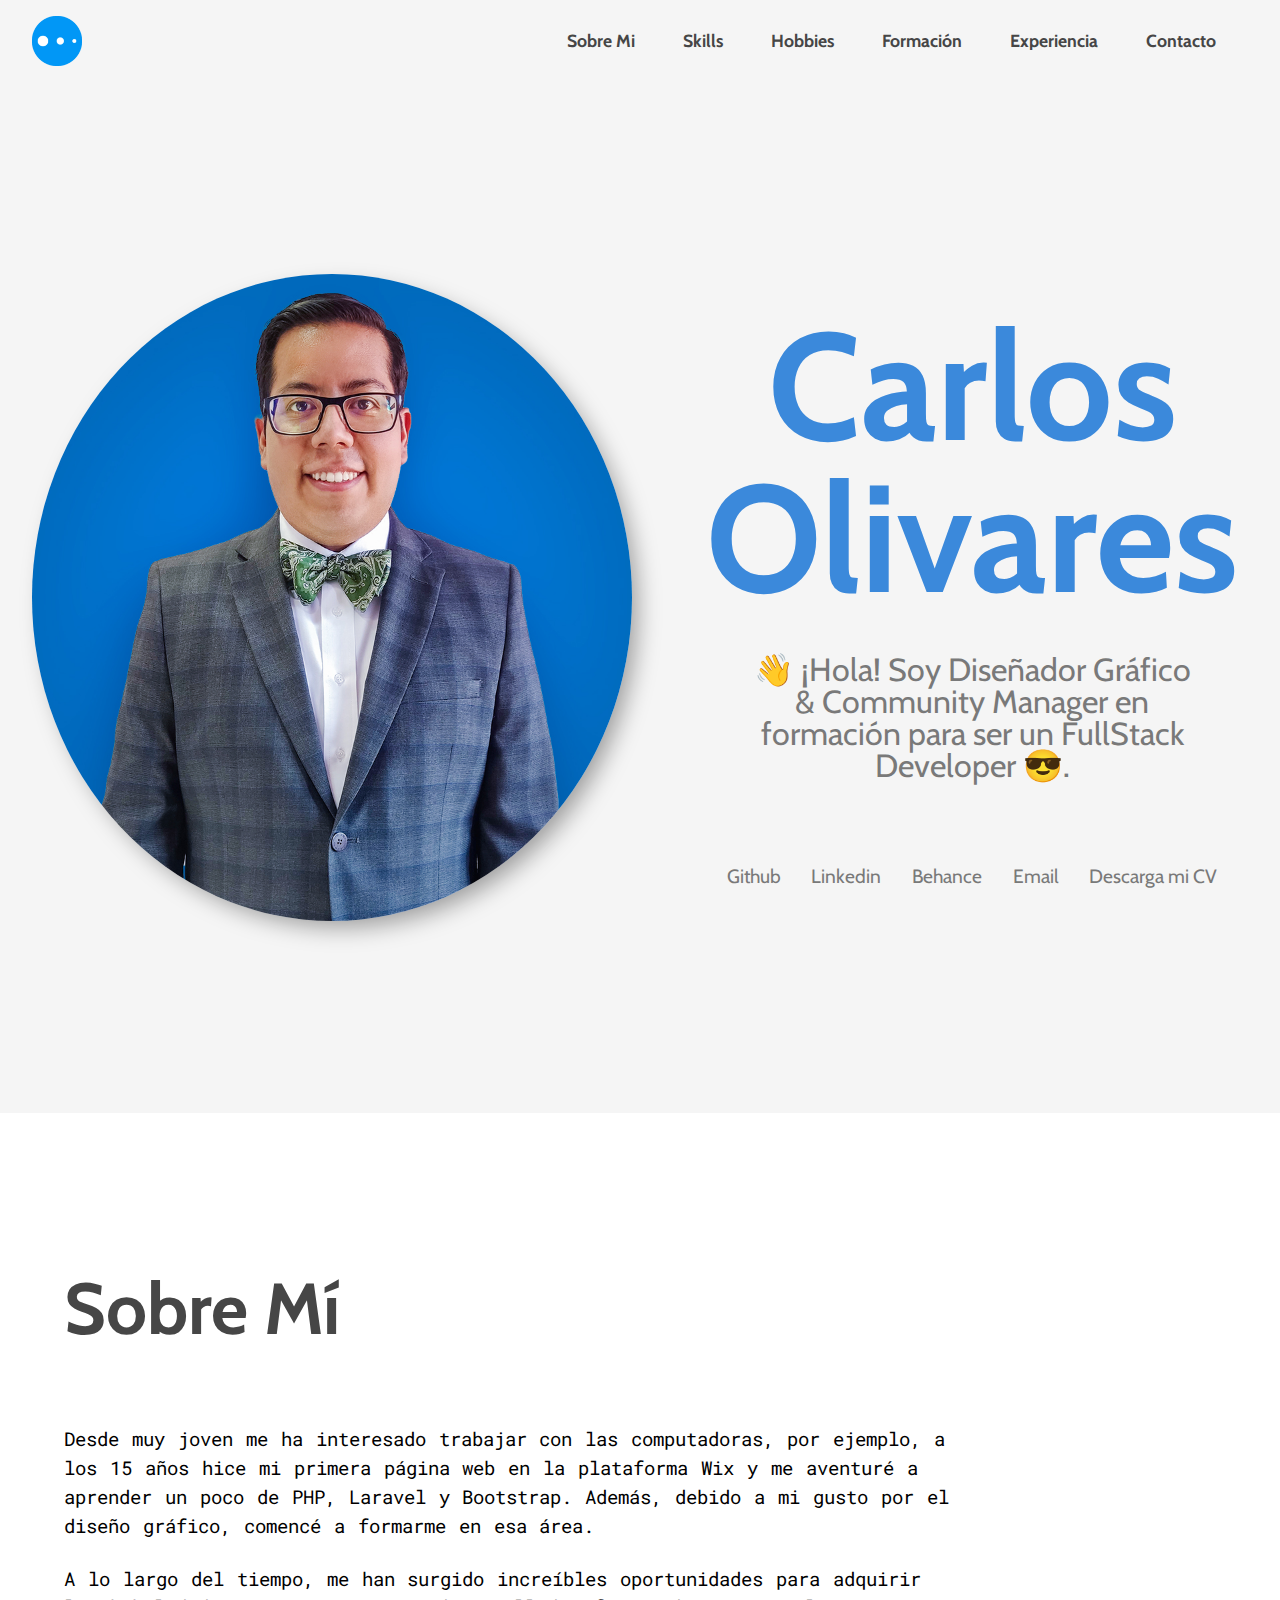
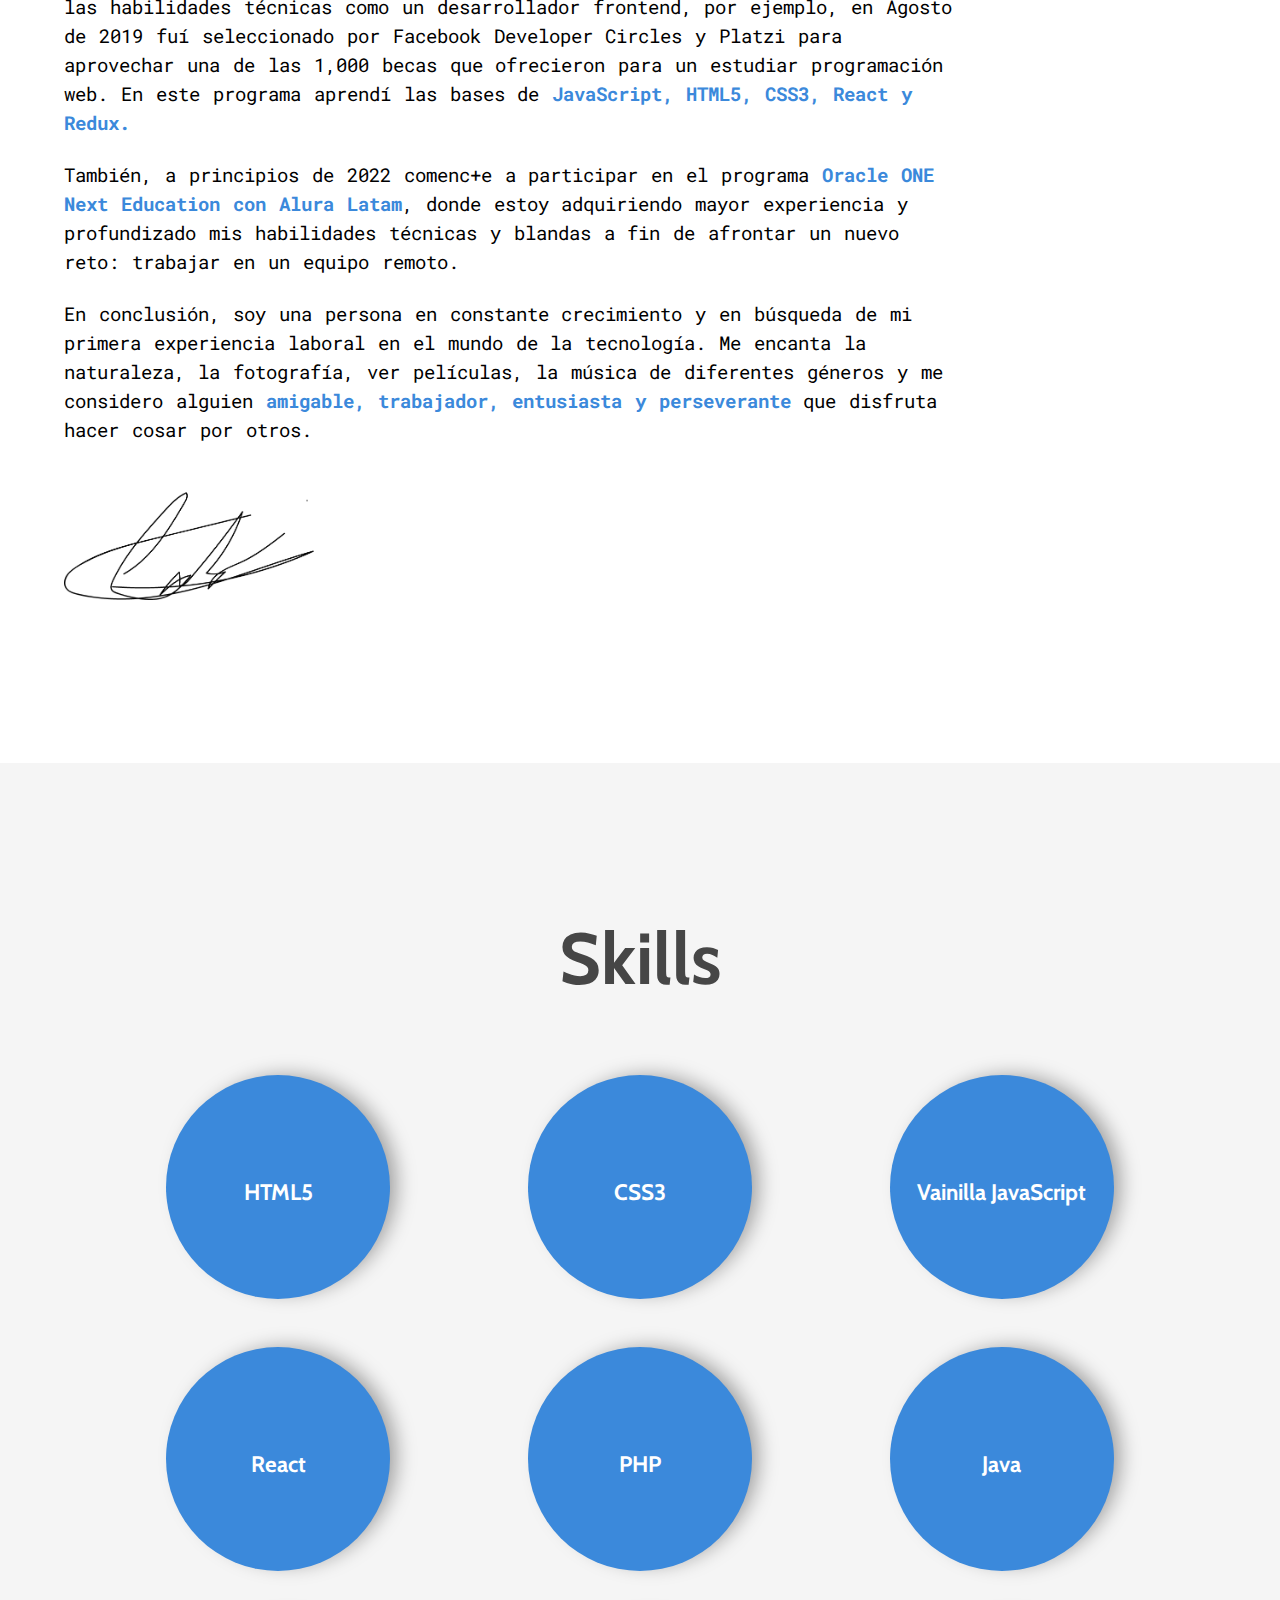
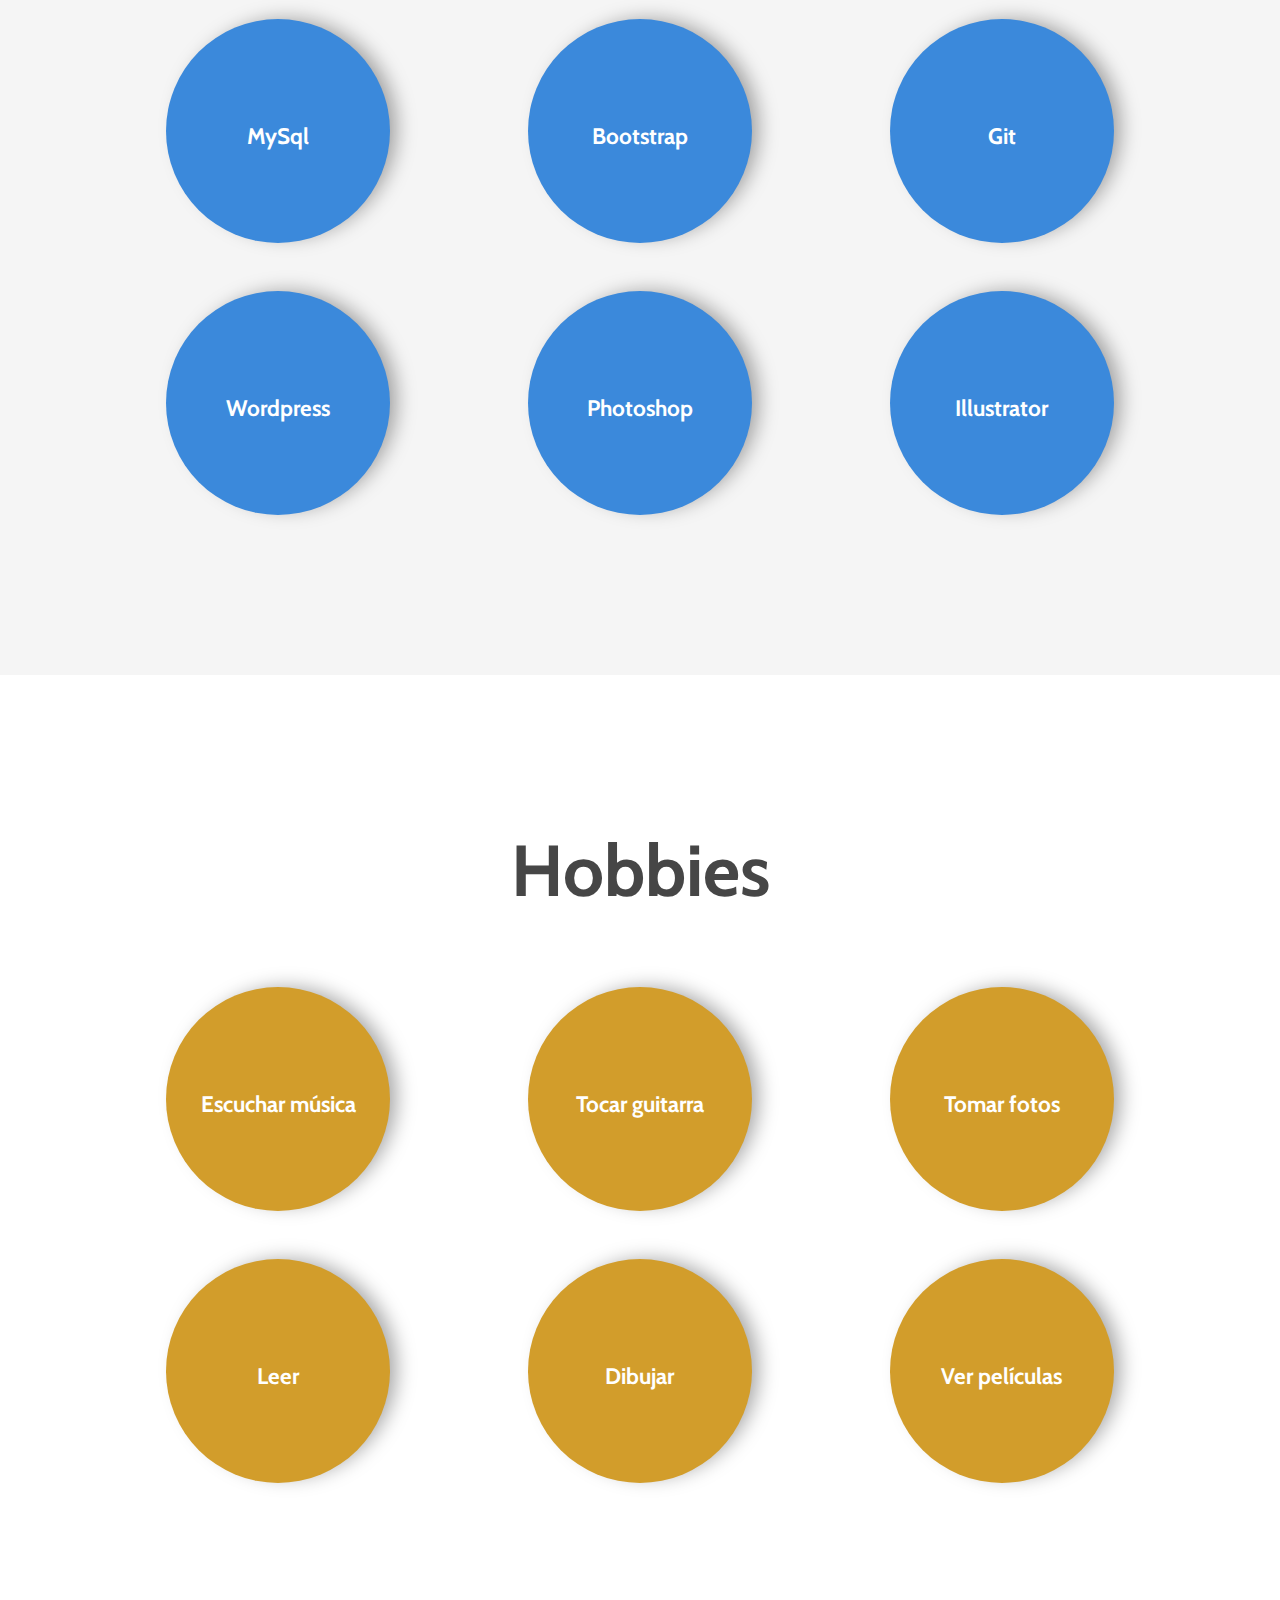
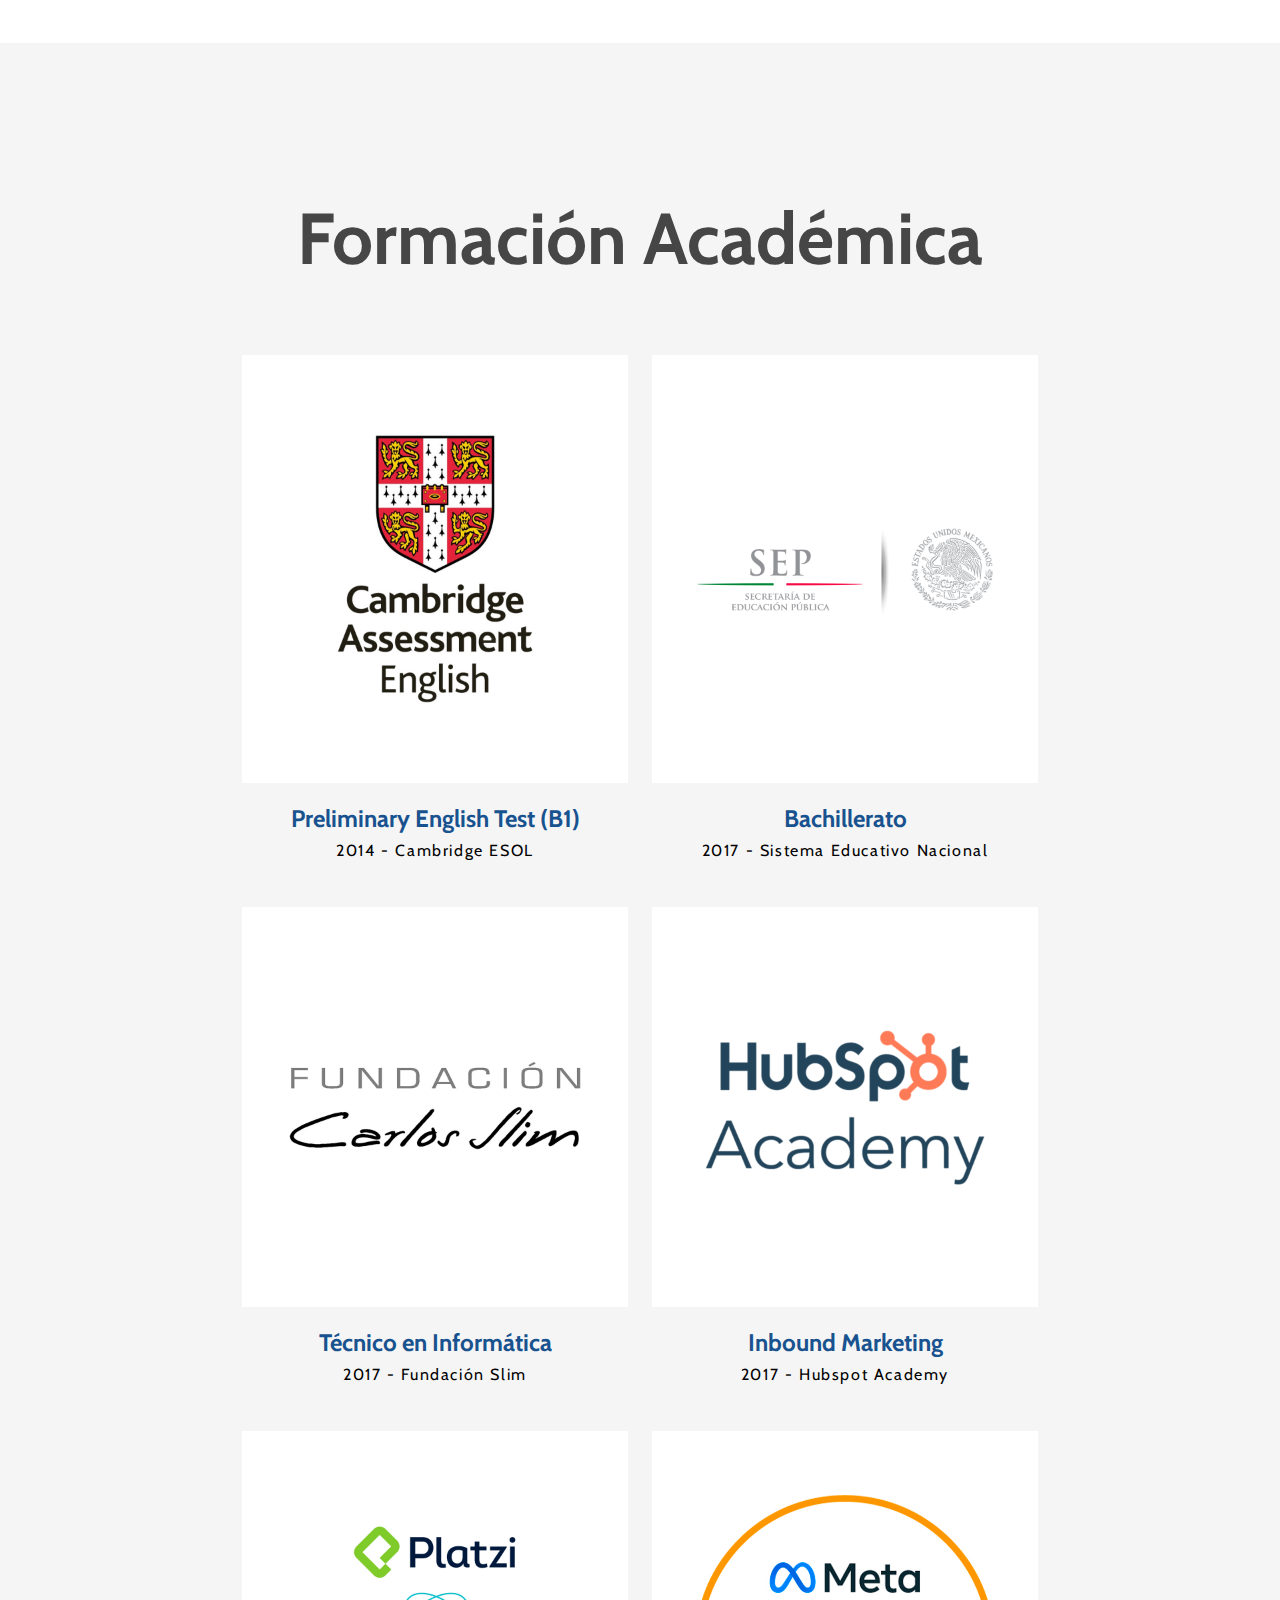
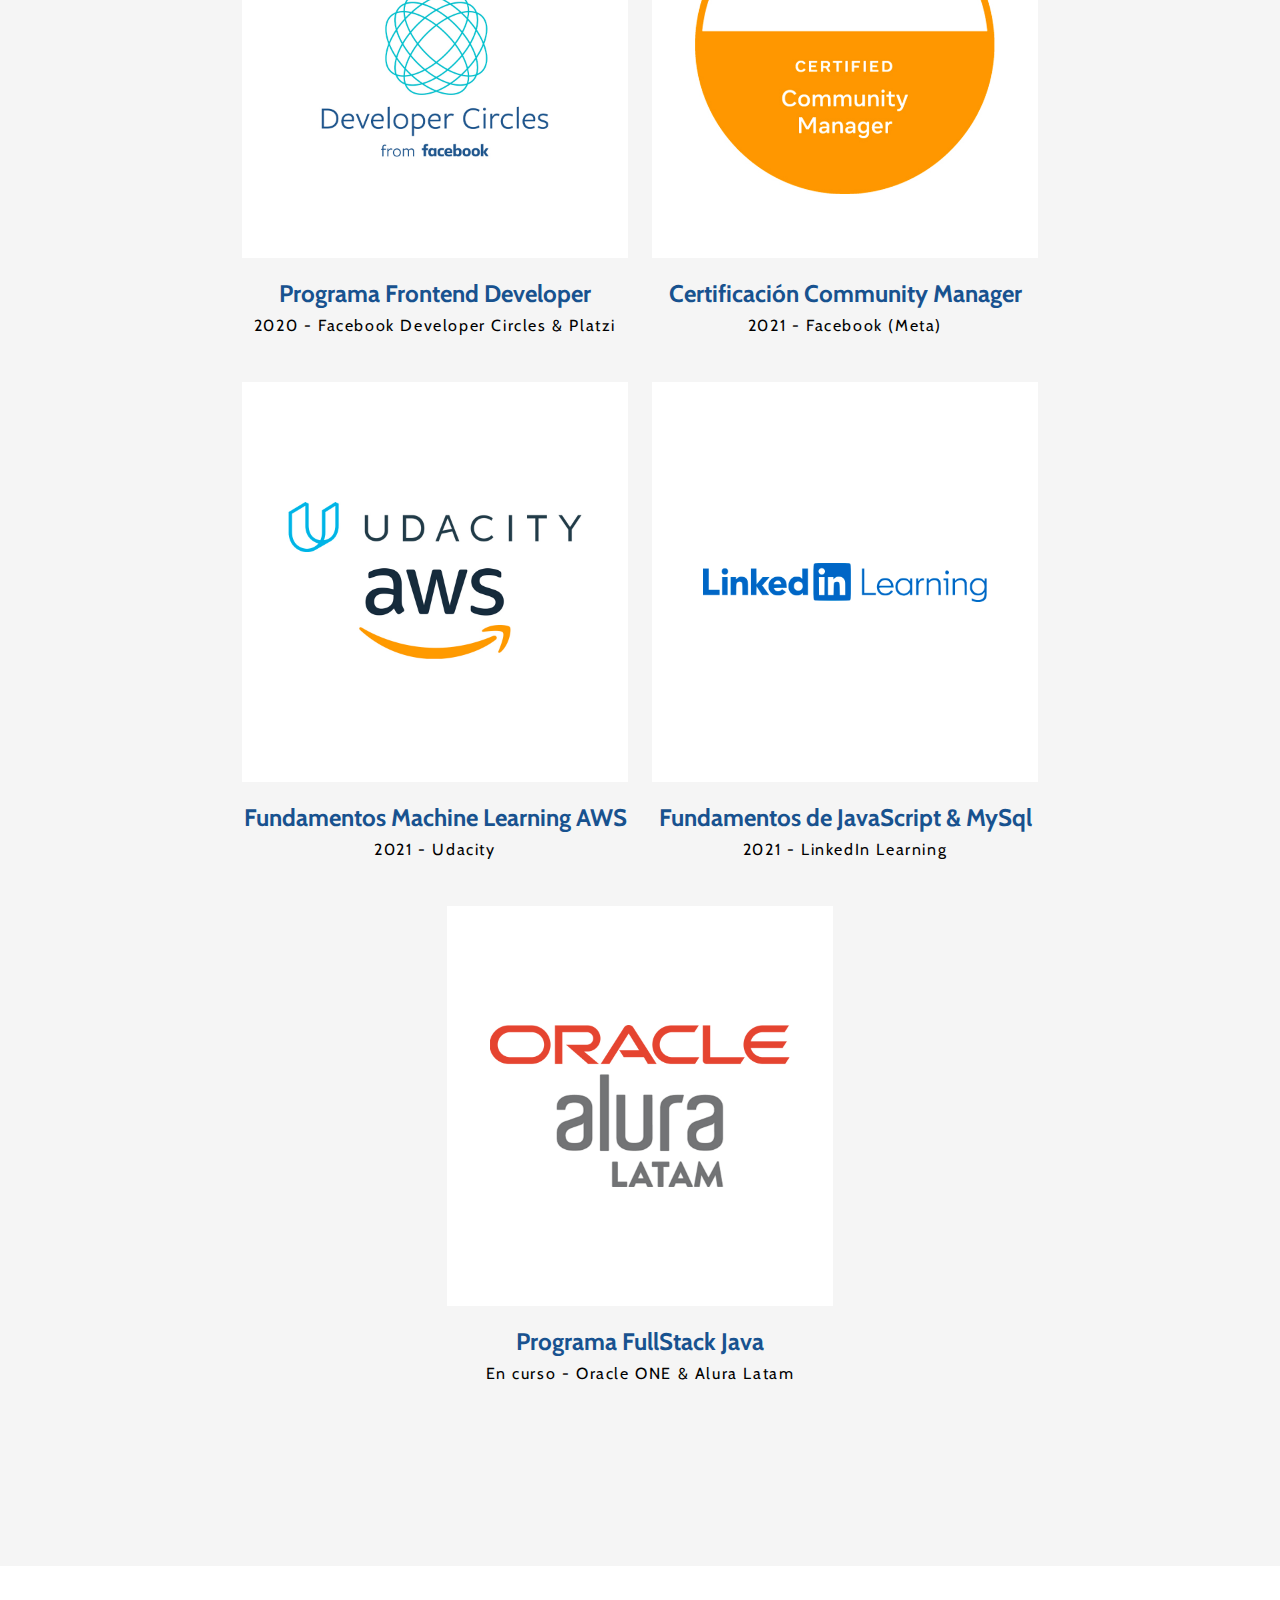
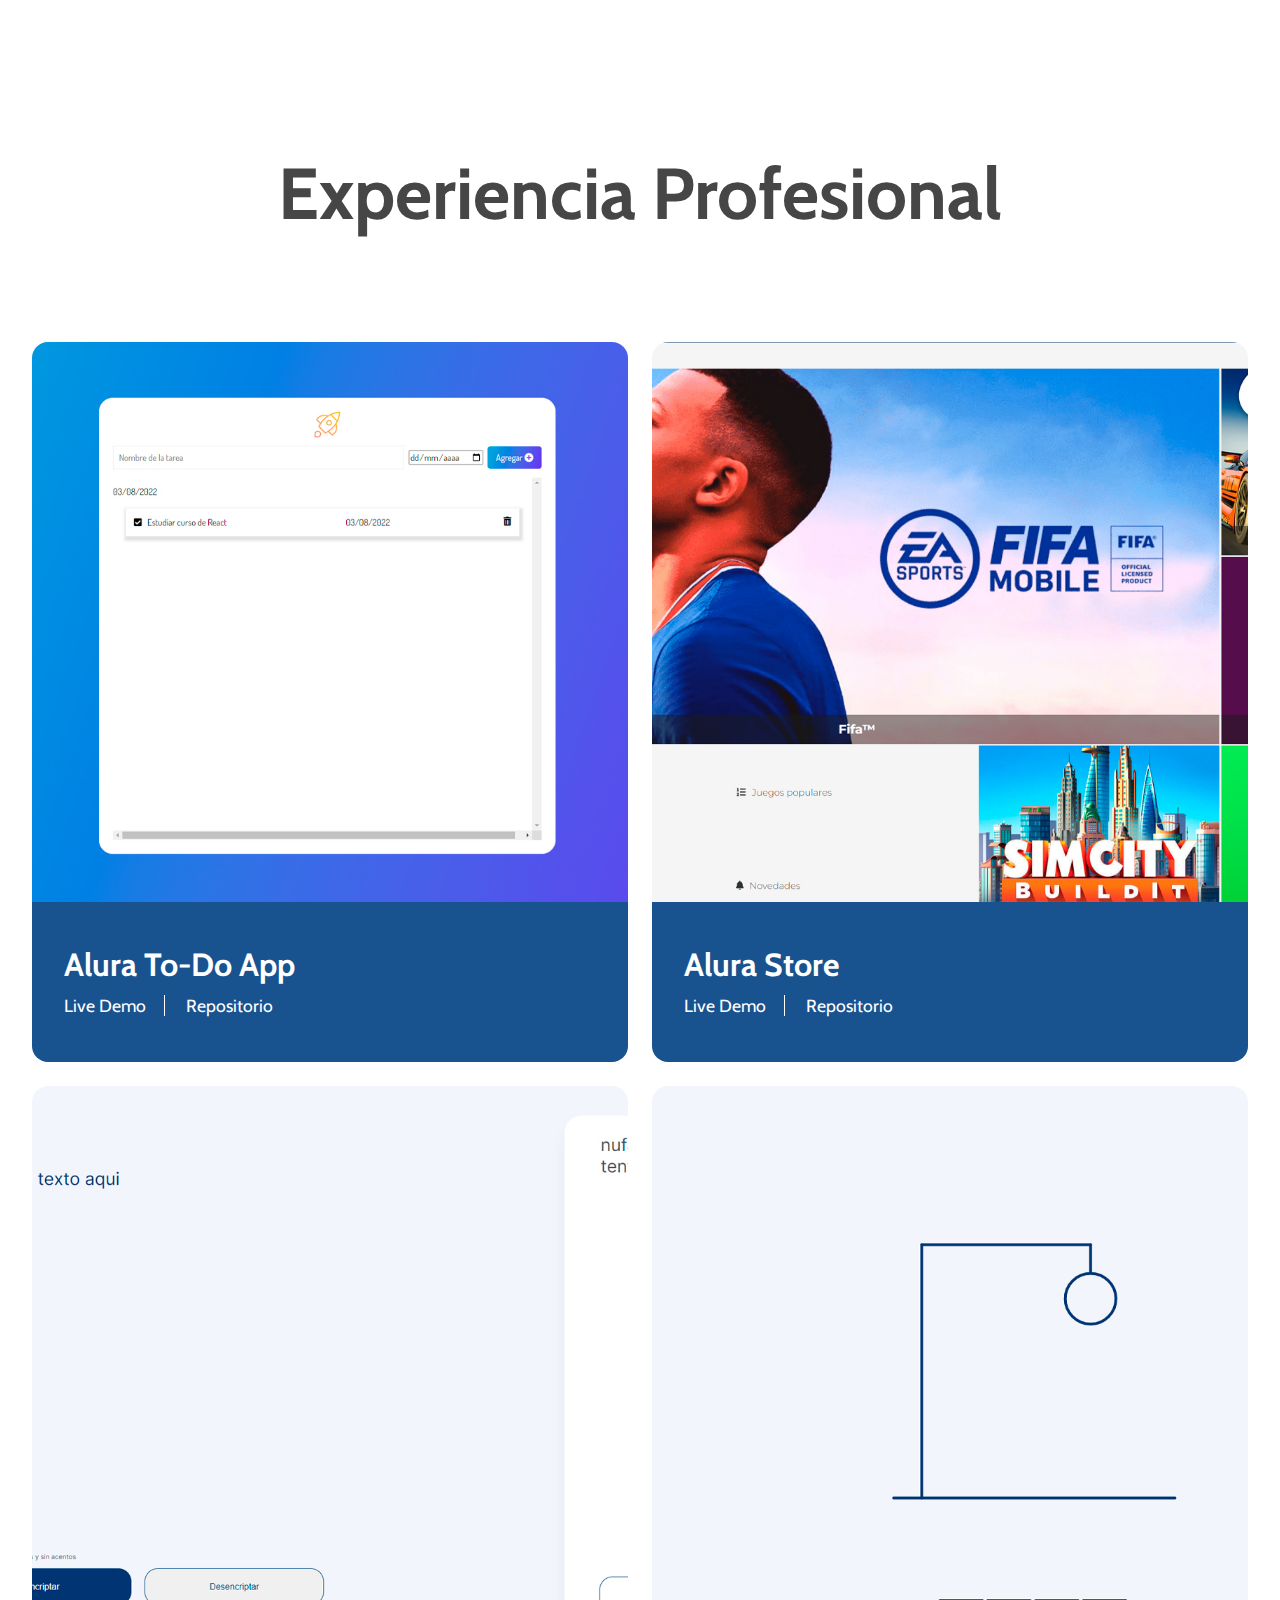
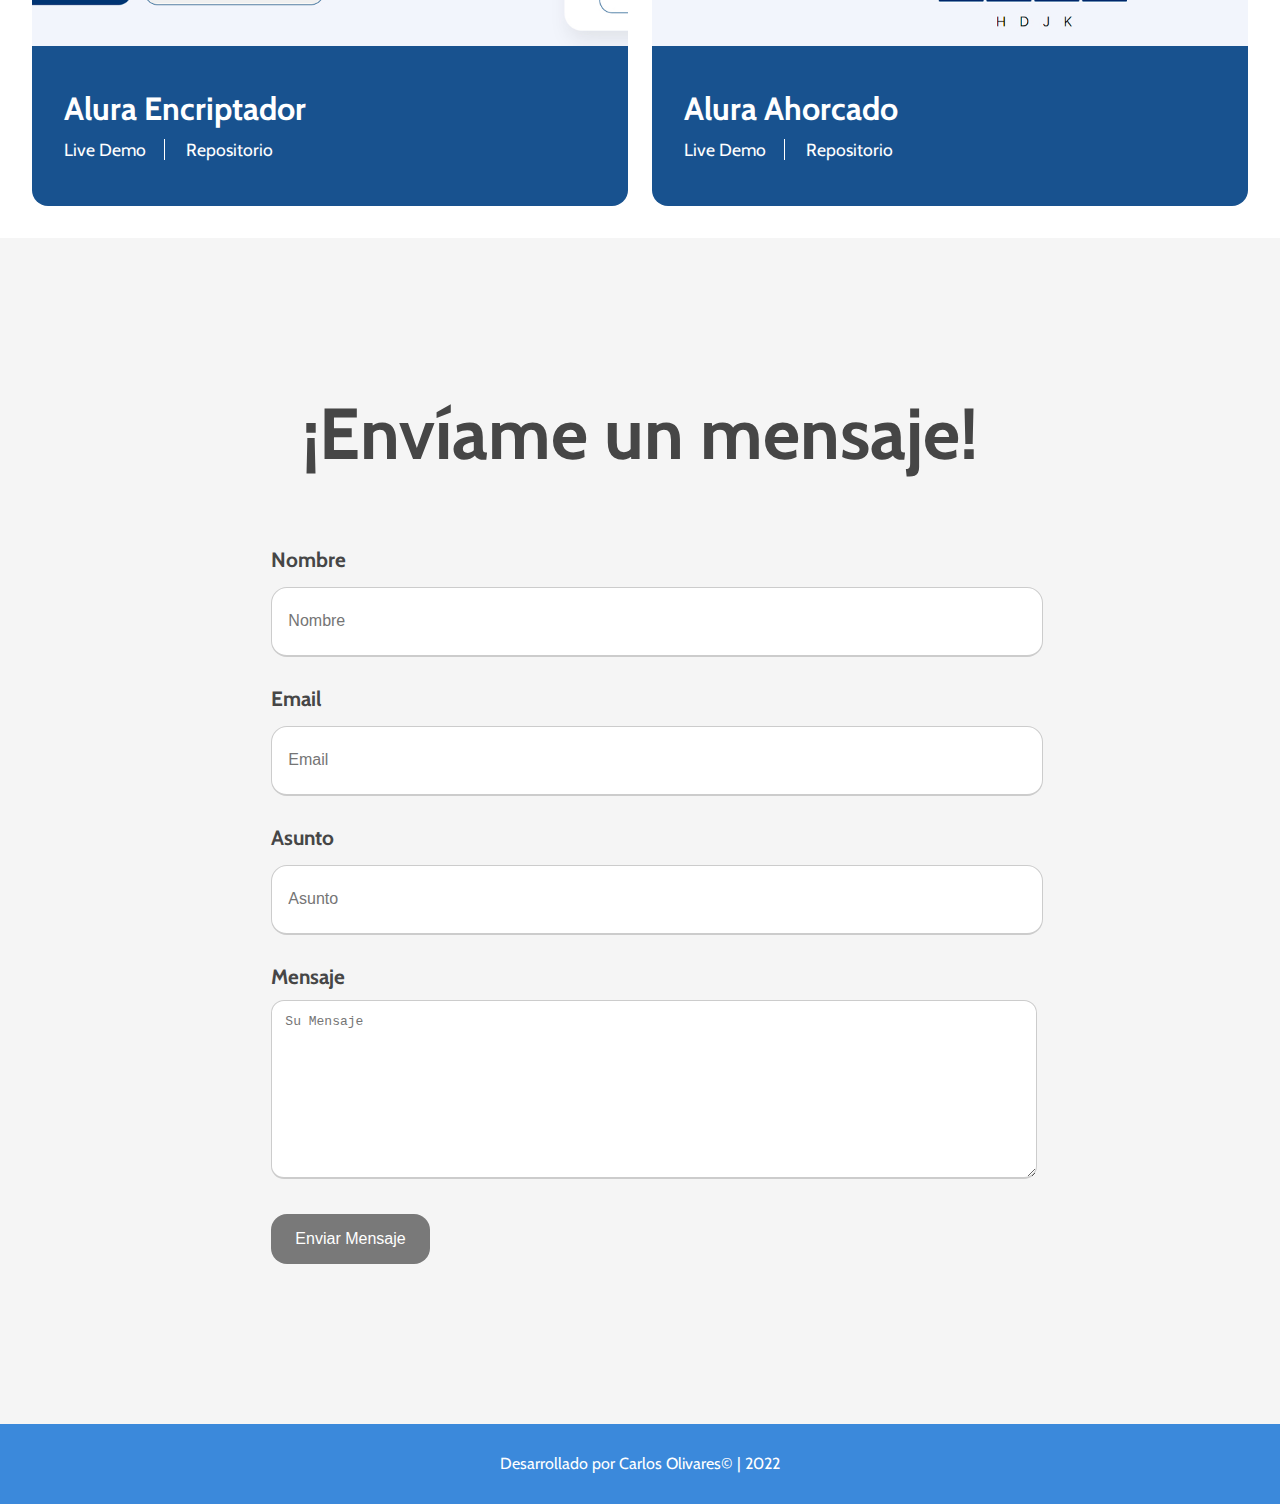
==== index.html @ 0589f3d8 "adding files to root folder" ====
<!DOCTYPE html>
<html lang="es">
  <head>
    <meta charset="UTF-8" />
    <meta http-equiv="X-UA-Compatible" content="IE=edge" />
    <meta name="viewport" content="width=device-width, initial-scale=1.0" />
    <title>Portafolio Web de Carlos Olivares</title>
    <link rel="preconnect" href="https://fonts.googleapis.com" />
    <link rel="preconnect" href="https://fonts.gstatic.com" crossorigin />
    <link
      href="https://fonts.googleapis.com/css2?family=Cabin:wght@400;500;700&display=swap"
      rel="stylesheet"
    />
    <link
      href="https://fonts.googleapis.com/css2?family=Roboto+Mono:wght@300;400;700&display=swap"
      rel="stylesheet"
    />
    <link
      rel="stylesheet"
      href="https://cdnjs.cloudflare.com/ajax/libs/font-awesome/6.1.2/css/all.min.css"
      integrity="sha512-1sCRPdkRXhBV2PBLUdRb4tMg1w2YPf37qatUFeS7zlBy7jJI8Lf4VHwWfZZfpXtYSLy85pkm9GaYVYMfw5BC1A=="
      crossorigin="anonymous"
      referrerpolicy="no-referrer"
    />
    <link
      rel="stylesheet"
      href="https://cdnjs.cloudflare.com/ajax/libs/animate.css/4.1.1/animate.min.css"
      integrity="sha512-c42qTSw/wPZ3/5LBzD+Bw5f7bSF2oxou6wEb+I/lqeaKV5FDIfMvvRp772y4jcJLKuGUOpbJMdg/BTl50fJYAw=="
      crossorigin="anonymous"
      referrerpolicy="no-referrer"
    />
    <link rel="stylesheet" href="./assets/css/reset.css" />
    <link rel="stylesheet" href="./assets/css/helpers.css" />
    <link rel="stylesheet" href="./assets/css/custom.css" />
    <link rel="stylesheet" href="./assets/css/header/site__header.css" />
    <link rel="stylesheet" href="./assets/css/main/site__main.css" />
    <link rel="stylesheet" href="./assets/css/main/hero/site__hero.css" />
    <link rel="stylesheet" href="./assets/css/main/about/site__about.css" />
    <link rel="stylesheet" href="./assets/css/main/skills/site__skills.css" />
    <link rel="stylesheet" href="./assets/css/main/hobbies/site__hobbies.css" />
    <link
      rel="stylesheet"
      href="./assets/css/main/education/site__education.css"
    />
    <link
      rel="stylesheet"
      href="./assets/css/main/portfolio/site__portfolio.css"
    />
    <link rel="stylesheet" href="./assets/css/main/contact/site__contact.css" />
    <link rel="stylesheet" href="./assets/css/footer/site__footer.css" />
  </head>
  <body>
    <div class="app">
      <header class="site__header">
        <div class="site__header_container">
          <div class="site__header_info">
            <a href="" class="logo__link">
              <img
                src="./assets/img/resbrand_logo.png"
                alt=""
                class="logo__img"
              />
            </a>
          </div>
          <nav class="site__nav">
            <input id="site__nav_toggle" type="checkbox" />
            <label class="site__nav_button-container" for="site__nav_toggle">
              <div class="site__nav_button"></div>
            </label>
            <ul class="nav__list">
              <li class="nav__list_item">
                <a href="#about" class="nav__list_link">Sobre Mi</a>
              </li>
              <li class="nav__list_item">
                <a href="#skills" class="nav__list_link">Skills</a>
              </li>
              <li class="nav__list_item">
                <a href="#hobbies" class="nav__list_link">Hobbies</a>
              </li>
              <li class="nav__list_item">
                <a href="#education" class="nav__list_link">Formación</a>
              </li>
              <li class="nav__list_item">
                <a href="#portfolio" class="nav__list_link">Experiencia</a>
              </li>
              <li class="nav__list_item">
                <a href="#contact" class="nav__list_link">Contacto</a>
              </li>
            </ul>
          </nav>
        </div>
      </header>
      <main class="site__main">
        <section id="hero" class="site__hero">
          <div class="hero__profile">
            <img
              src="./assets/img/carlos_photo.jpg"
              alt=""
              class="hero__profile_img"
            />
          </div>
          <div class="hero__content">
            <h1 class="hero__title">Carlos Olivares</h1>
            <p class="hero__description">
              &#128075; ¡Hola! Soy Diseñador Gráfico & Community Manager en
              formación para ser un FullStack Developer &#128526;.
            </p>
            <ul class="hero__social">
              <li class="hero__social_item">
                <a
                  href="https://github.com/caryan57/"
                  target="_blank"
                  class="hero__social_link"
                >
                  <i class="fa-brands fa-github hero__social_icon"></i>
                  Github
                </a>
              </li>
              <li class="hero__social_item">
                <a
                  href="https://www.linkedin.com/in/charlyolicor/"
                  class="hero__social_link"
                  target="_blank"
                >
                  <i class="fa-brands fa-linkedin hero__social_icon"></i>
                  Linkedin
                </a>
              </li>
              <li class="hero__social_item">
                <a
                  href="https://www.behance.net/charlyolicor"
                  class="hero__social_link"
                  target="_blank"
                >
                  <i class="fa-brands fa-behance hero__social_icon"></i>
                  Behance
                </a>
              </li>
              <li class="hero__social_item">
                <a href="#" class="hero__social_link" target="_blank">
                  <i class="fa-solid fa-inbox hero__social_icon"></i>
                  Email
                </a>
              </li>
              <li class="hero__social_item">
                <a href="" class="hero__social_link" target="_blank">
                  <i class="fa-solid fa-file-lines hero__social_icon"></i>
                  Descarga mi CV
                </a>
              </li>
            </ul>
          </div>
        </section>
        <section id="about" class="site__about">
          <div class="about__content">
            <h2 class="about__title section-title">Sobre Mí</h2>
            <div class="about__description">
              <p>
                Desde muy joven me ha interesado trabajar con las computadoras,
                por ejemplo, a los 15 años hice mi primera página web en la
                plataforma Wix y me aventuré a aprender un poco de PHP, Laravel
                y Bootstrap. Además, debido a mi gusto por el diseño gráfico,
                comencé a formarme en esa área.
              </p>
              <p>
                A lo largo del tiempo, me han surgido increíbles oportunidades
                para adquirir las habilidades técnicas como un desarrollador
                frontend, por ejemplo, en Agosto de 2019 fuí seleccionado por
                Facebook Developer Circles y Platzi para aprovechar una de las
                1,000 becas que ofrecieron para un estudiar programación web. En
                este programa aprendí las bases de
                <span class="featured"
                  >JavaScript, HTML5, CSS3, React y Redux.</span
                >
              </p>
              <p>
                También, a principios de 2022 comenc+e a participar en el
                programa
                <span class="featured"
                  >Oracle ONE Next Education con Alura Latam</span
                >, donde estoy adquiriendo mayor experiencia y profundizado mis
                habilidades técnicas y blandas a fin de afrontar un nuevo reto:
                trabajar en un equipo remoto.
              </p>
              <p>
                En conclusión, soy una persona en constante crecimiento y en
                búsqueda de mi primera experiencia laboral en el mundo de la
                tecnología. Me encanta la naturaleza, la fotografía, ver
                películas, la música de diferentes géneros y me considero
                alguien
                <span class="featured"
                  >amigable, trabajador, entusiasta y perseverante</span
                >
                que disfruta hacer cosar por otros.
              </p>
            </div>
            <div class="about__sign">
              <img src="./assets/img/firma.png" alt="" />
            </div>
          </div>
        </section>
        <section id="skills" class="site__skills">
          <div class="skills__content">
            <h3 class="skills__title section-title">Skills</h3>
            <div class="icons__container">
              <ul class="icons__list">
                <li class="icons__box">
                  <span class="icon__tag">HTML5</span>
                  <i class="icon"><i class="fa-brands fa-html5"></i></i>
                </li>
                <li class="icons__box">
                  <span class="icon__tag">CSS3</span>
                  <i class="icon"><i class="fa-brands fa-css3"></i></i>
                </li>
                <li class="icons__box">
                  <span class="icon__tag">Vainilla JavaScript</span>
                  <i class="icon"><i class="fa-brands fa-js"></i></i>
                </li>
                <li class="icons__box">
                  <span class="icon__tag">React</span>
                  <i class="icon"><i class="fa-brands fa-react"></i></i>
                </li>
                <li class="icons__box">
                  <span class="icon__tag">PHP</span>
                  <i class="icon"><i class="fa-brands fa-php"></i></i>
                </li>
                <li class="icons__box">
                  <span class="icon__tag">Java</span>
                  <i class="icon"><i class="fa-brands fa-java"></i></i>
                </li>
                <li class="icons__box">
                  <span class="icon__tag">MySql</span>
                  <i class="icon"><i class="fa-solid fa-database"></i></i>
                </li>
                <li class="icons__box">
                  <span class="icon__tag">Bootstrap</span>
                  <i class="icon"><i class="fa-brands fa-bootstrap"></i></i>
                </li>
                <li class="icons__box">
                  <span class="icon__tag">Git</span>
                  <i class="icon"><i class="fa-brands fa-git"></i></i>
                </li>
                <li class="icons__box">
                  <span class="icon__tag">Wordpress</span>
                  <i class="icon"><i class="fa-brands fa-wordpress"></i></i>
                </li>
                <li class="icons__box">
                  <span class="icon__tag">Photoshop</span>
                  <i class="icon"><i class="fa-solid fa-palette"></i></i>
                </li>
                <li class="icons__box">
                  <span class="icon__tag">Illustrator</span>
                  <i class="icon"><i class="fa-solid fa-bezier-curve"></i></i>
                </li>
              </ul>
            </div>
          </div>
        </section>
        <section id="hobbies" class="site__hobbies">
          <div class="hobbies__content">
            <h3 class="hobbies__title section-title">Hobbies</h3>
            <div class="icons__container">
              <ul class="icons__list">
                <li class="icons__box brown">
                  <span class="icon__tag">Escuchar música</span>
                  <i class="icon"><i class="fa-solid fa-music"></i></i>
                </li>
                <li class="icons__box brown">
                  <span class="icon__tag">Tocar guitarra</span>
                  <i class="icon"><i class="fa-solid fa-guitar"></i></i>
                </li>
                <li class="icons__box brown">
                  <span class="icon__tag">Tomar fotos</span>
                  <i class="icon"><i class="fa-solid fa-camera"></i></i>
                </li>
                <li class="icons__box brown">
                  <span class="icon__tag">Leer</span>
                  <i class="icon"><i class="fa-solid fa-book"></i></i>
                </li>
                <li class="icons__box brown">
                  <span class="icon__tag">Dibujar</span>
                  <i class="icon"><i class="fa-solid fa-pencil"></i></i>
                </li>
                <li class="icons__box brown">
                  <span class="icon__tag">Ver películas</span>
                  <i class="icon"><i class="fa-solid fa-film"></i></i>
                </li>
              </ul>
            </div>
          </div>
        </section>
        <section id="education" class="site__education">
          <div class="education__content">
            <h3 class="education__title section-title">Formación Académica</h3>
            <div class="education__details">
              <ul class="education__list">
                <li class="education__list_item">
                  <div class="education__list_info">
                    <h4 class="school__course">
                      Preliminary English Test (B1)
                    </h4>
                    <span class="school__course_time"
                      >2014 - Cambridge ESOL</span
                    >
                  </div>
                  <div class="education__list_school">
                    <img
                      src="./assets/img/cambridge.png"
                      alt=""
                      class="school__logo"
                    />
                  </div>
                </li>
                <li class="education__list_item">
                  <div class="education__list_info">
                    <h4 class="school__course">Bachillerato</h4>
                    <span class="school__course_time"
                      >2017 - Sistema Educativo Nacional</span
                    >
                  </div>
                  <div class="education__list_school">
                    <img
                      src="./assets/img/sep.png"
                      alt=""
                      class="school__logo"
                    />
                  </div>
                </li>
                <li class="education__list_item">
                  <div class="education__list_info">
                    <h4 class="school__course">Técnico en Informática</h4>
                    <span class="school__course_time"
                      >2017 - Fundación Slim</span
                    >
                  </div>
                  <div class="education__list_school">
                    <img
                      src="./assets/img/slim.png"
                      alt=""
                      class="school__logo"
                    />
                  </div>
                </li>
                <li class="education__list_item">
                  <div class="education__list_info">
                    <h4 class="school__course">Inbound Marketing</h4>
                    <span class="school__course_time"
                      >2017 - Hubspot Academy</span
                    >
                  </div>
                  <div class="education__list_school">
                    <img
                      src="./assets/img/hubspot_academy.png"
                      alt=""
                      class="school__logo"
                    />
                  </div>
                </li>
                <li class="education__list_item">
                  <div class="education__list_info">
                    <h4 class="school__course">Programa Frontend Developer</h4>
                    <span class="school__course_time"
                      >2020 - Facebook Developer Circles & Platzi</span
                    >
                  </div>
                  <div class="education__list_school">
                    <img
                      src="./assets/img/facebook_platzi.jpg"
                      alt=""
                      class="school__logo"
                    />
                  </div>
                </li>
                <li class="education__list_item">
                  <div class="education__list_info">
                    <h4 class="school__course">
                      Certificación Community Manager
                    </h4>
                    <span class="school__course_time"
                      >2021 - Facebook (Meta)</span
                    >
                  </div>
                  <div class="education__list_school">
                    <img
                      src="./assets/img/meta_cm.jpg"
                      alt=""
                      class="school__logo"
                    />
                  </div>
                </li>
                <li class="education__list_item">
                  <div class="education__list_info">
                    <h4 class="school__course">
                      Fundamentos Machine Learning AWS
                    </h4>
                    <span class="school__course_time">2021 - Udacity</span>
                  </div>
                  <div class="education__list_school">
                    <img
                      src="./assets/img/udacity_aws.jpg"
                      alt=""
                      class="school__logo"
                    />
                  </div>
                </li>
                <li class="education__list_item">
                  <div class="education__list_info">
                    <h4 class="school__course">
                      Fundamentos de JavaScript & MySql
                    </h4>
                    <span class="school__course_time"
                      >2021 - LinkedIn Learning</span
                    >
                  </div>
                  <div class="education__list_school">
                    <img
                      src="./assets/img/linkedin_learning.png"
                      alt=""
                      class="school__logo"
                    />
                  </div>
                </li>
                <li class="education__list_item">
                  <div class="education__list_info">
                    <h4 class="school__course">Programa FullStack Java</h4>
                    <span class="school__course_time"
                      >En curso - Oracle ONE & Alura Latam</span
                    >
                  </div>
                  <div class="education__list_school">
                    <img
                      src="./assets/img/alura_oracle.jpg"
                      alt=""
                      class="school__logo"
                    />
                  </div>
                </li>
              </ul>
            </div>
          </div>
        </section>
        <section id="portfolio" class="site__portfolio">
          <div class="portfolio__content">
            <h3 class="portfolio__title section-title">
              Experiencia Profesional
            </h3>
            <div class="portfolio__gallery">
              <div class="portfolio__box">
                <a
                  href="https://caryan57.github.io/todo-app/"
                  target="_blank"
                  class="portfolio__featured portfolio_1"
                ></a>
                <div class="portfolio__featured_content">
                  <div class="featured__title">
                    <h3>Alura To-Do App</h3>
                  </div>
                  <div class="featured__info">
                    <a
                      class="featured__link"
                      href="https://caryan57.github.io/todo-app/"
                      target="_blank"
                      ><i class="fa-solid fa-laptop"></i> Live Demo</a
                    >
                    <a
                      class="featured__link"
                      href="https://github.com/caryan57/todo-app"
                      target="_blank"
                      ><i class="fa-solid fa-code"></i> Repositorio</a
                    >
                  </div>
                </div>
              </div>
              <div class="portfolio__box">
                <a
                  href="https://caryan57.github.io/alura-store/"
                  target="_blank"
                  class="portfolio__featured portfolio_2"
                ></a>
                <div class="portfolio__featured_content">
                  <div class="featured__title">
                    <h3>Alura Store</h3>
                  </div>
                  <div class="featured__info">
                    <a
                      class="featured__link"
                      href="https://caryan57.github.io/alura-store/"
                      target="_blank"
                      ><i class="fa-solid fa-laptop"></i> Live Demo</a
                    >
                    <a
                      class="featured__link"
                      href="https://github.com/caryan57/alura-store"
                      target="_blank"
                      ><i class="fa-solid fa-code"></i> Repositorio</a
                    >
                  </div>
                </div>
              </div>
              <div class="portfolio__box">
                <a
                  href="https://caryan57.github.io/alura_encriptador/"
                  target="_blank"
                  class="portfolio__featured portfolio_3"
                ></a>
                <div class="portfolio__featured_content">
                  <div class="featured__title">
                    <h3>Alura Encriptador</h3>
                  </div>
                  <div class="featured__info">
                    <a
                      class="featured__link"
                      href="https://caryan57.github.io/alura_encriptador/"
                      target="_blank"
                      ><i class="fa-solid fa-laptop"></i> Live Demo</a
                    >
                    <a
                      class="featured__link"
                      href="https://github.com/caryan57/alura_encriptador"
                      target="_blank"
                      ><i class="fa-solid fa-code"></i> Repositorio</a
                    >
                  </div>
                </div>
              </div>
              <div class="portfolio__box">
                <a
                  href="https://caryan57.github.io/alura_ahorcado/"
                  target="_blank"
                  class="portfolio__featured portfolio_4"
                ></a>
                <div class="portfolio__featured_content">
                  <div class="featured__title">
                    <h3>Alura Ahorcado</h3>
                  </div>
                  <div class="featured__info">
                    <a
                      class="featured__link"
                      href="https://caryan57.github.io/alura_ahorcado/"
                      target="_blank"
                      ><i class="fa-solid fa-laptop"></i> Live Demo</a
                    >
                    <a
                      class="featured__link"
                      href="https://github.com/caryan57/alura_ahorcado"
                      target="_blank"
                      ><i class="fa-solid fa-code"></i> Repositorio</a
                    >
                  </div>
                </div>
              </div>
            </div>
          </div>
        </section>
        <section id="contact" class="site__contact">
          <div class="contact__content">
            <h3 class="contact__title section-title">¡Envíame un mensaje!</h3>
            <div class="contact__form_container">
              <form
                action="https://formspree.io/f/mpznzynz"
                method="post"
                class="contact__form"
              >
                <div class="contact__form_top">
                  <div class="form__input">
                    <label for="name" class="contact__label">Nombre</label>
                    <input
                      type="text"
                      class="contact__input"
                      name="name"
                      id="name"
                      data-type="name"
                      placeholder="Nombre"
                      required
                    />
                    <span class="contact__input_error"
                      >Este campo no es valido</span
                    >
                  </div>
                  <div class="form__input">
                    <label for="email" class="contact__label">Email</label>
                    <input
                      type="email"
                      class="contact__input"
                      name="email"
                      id="email"
                      data-type="email"
                      placeholder="Email"
                      required
                    />
                    <span class="contact__input_error"
                      >Este campo no es valido</span
                    >
                  </div>
                  <div class="form__input">
                    <label for="subject" class="contact__label">Asunto</label>
                    <input
                      type="text"
                      class="contact__input"
                      name="subject"
                      id="subject"
                      data-type="subject"
                      placeholder="Asunto"
                      required
                    />
                    <span class="contact__input_error"
                      >Este campo no es valido</span
                    >
                  </div>
                </div>
                <div class="form__input">
                  <label for="message" class="contact__label">Mensaje</label>
                  <textarea
                    name="message"
                    class="contact__input text-message"
                    id="message"
                    data-type="message"
                    rows="10"
                    cols="50"
                    placeholder="Su Mensaje"
                    required
                  ></textarea>
                  <span class="contact__input_error"
                    >Este campo no es valido</span
                  >
                </div>
                <div class="form__input">
                  <div id="recapID" class="g-recaptcha"></div>
                </div>
                <div class="contact__form_bottom">
                  <input
                    id="submit"
                    class="contact__submit"
                    type="submit"
                    value="Enviar Mensaje"
                    disabled
                  />
                </div>
                <span class="contact__status"></span>
              </form>
            </div>
          </div>
        </section>
      </main>
      <footer class="site__footer">
        <p class="footer__copy">Desarrollado por Carlos Olivares© | 2022</p>
      </footer>
    </div>
    <script type="module" src="./assets/js/app.js"></script>
    <script src="./assets/js/animations.js"></script>
    <script src="./assets/js/form/form.js"></script>
    <script
      src="https://www.google.com/recaptcha/api.js?onload=onloadCallback&render=explicit"
      async
      defer
    ></script>
    <script>
      window.onload = function () {
        var el = document.getElementById('recapID');
        if (el) {
          el.setAttribute('required', 'required');
        }
      };
      function onloadCallback() {
        grecaptcha.render('recapID', {
          sitekey: '6LfCynshAAAAALBoNNemh3NnEKqj4y8Esq5w28bp',
          callback: successCallback,
        });
      }

      var form = document.getElementById('contact__form');

      async function handleSubmit(event) {
        event.preventDefault();
        var status = document.getElementById('contact__status');
        var data = new FormData(event.target);
        fetch(event.target.action, {
          method: form.method,
          body: data,
          headers: {
            Accept: 'application/json',
          },
        })
          .then(response => {
            if (response.ok) {
              status.innerHTML = 'Thanks for your submission!';
              form.reset();
            } else {
              response.json().then(data => {
                if (Object.hasOwn(data, 'errors')) {
                  status.innerHTML = data['errors']
                    .map(error => error['message'])
                    .join(', ');
                } else {
                  status.innerHTML =
                    'Oops! There was a problem submitting your form';
                }
              });
            }
          })
          .catch(error => {
            status.innerHTML = 'Oops! There was a problem submitting your form';
          });
      }
      form.addEventListener('submit', handleSubmit);
    </script>
  </body>
</html>
---- assets/css/helpers.css ----
.section-title {
  color: var(--secondary-dark-gray);
  font-size: 4.5rem;
  font-weight: bold;
  margin-bottom: 5rem;
}

.featured {
  color: var(--main-blue);
  font-weight: bold;
}

.brown {
  color: var(--main-brown);
}

.active {
  font-weight: bold;
}

/* ICONS */
.icon {
  font-size: 3em;
  transition: all 0.5s ease-in-out;
  transform: rotate(0deg);
}

.icon:hover {
  transform: rotate(25deg);
}

.icons__container {
  width: 90%;
  margin: 0 auto;
}

.icons__list {
  display: flex;
  justify-content: space-around;
  gap: 3rem;
  flex-wrap: wrap;
}

.icons__box {
  width: 176px;
  height: 176px;
  padding: 1.5em;
  background-color: var(--main-blue);
  color: white;
  display: flex;
  flex-direction: column-reverse;
  border-radius: 50%;
  justify-content: center;
  align-items: center;
  cursor: pointer;
  transition: all 0.2s ease-in-out;
  box-shadow: 10px -3px 20px -4px rgba(0, 0, 0, 0.36);
}

.icons__box.brown {
  background-color: var(--main-brown);
}

.icons__box.brown:hover {
  color: var(--main-brown);
}

.icons__box:hover {
  color: var(--main-blue);
  background-color: var(--light-gray);
}

.icon__tag {
  font-size: 1.4em;
  text-align: center;
  font-weight: bold;
  margin-top: 0.5em;
}

@media (max-width: 495px) {
  .section-title {
    font-size: 3.5rem;
  }
}
---- assets/css/custom.css ----
:root {
  --cabin-font: 'Cabin', sans-serif;
  --roboto-font: 'Roboto Mono', monospace;
  --main-dark-blue: #18528f;
  --main-light-blue: #5eacff;
  --main-blue: #3b89db;
  --main-brown: #d29d2b;
  --main-light-brown: #dbbd88;
  --light-gray: #f5f5f5;
  --dark-gray: #797979;
  --secondary-dark-gray: #464646;
}

body {
  font-family: var(--cabin-font);
}

.app {
  display: grid;
  grid-template-areas: 'header' 'main' 'footer';
  grid-template-columns: auto;
  grid-template-rows: auto;
}
---- assets/css/header/site__header.css ----
@import 'site__header_info.css';
@import 'site__nav.css';

.site__header {
  grid-area: header;
  background-color: var(--light-gray);
}

.site__header_container {
  padding: 1rem 2rem;
  display: flex;
  align-items: center;
  justify-content: space-between;
}
---- assets/css/main/site__main.css ----
.site__main {
  grid-area: main;
}
---- assets/css/main/hero/site__hero.css ----
@import './hero__profile.css';
@import './hero__content.css';
@import './hero__social.css';

.site__hero {
  display: flex;
  justify-content: space-evenly;
  align-items: center;
  background-color: var(--light-gray);
  padding: 10rem 0;
}

@media (max-width: 768px) {
  .site__hero {
    flex-direction: column;
  }
}

@media (max-width: 649px) {
  .site__hero {
    padding: 5rem 0;
  }
}
---- assets/css/main/about/site__about.css ----
@import './about__content.css';

.site__about {
  padding: 10rem 4rem;
}

@media (max-width: 495px) {
  .site__about {
    padding: 5rem 2rem;
  }
}
---- assets/css/main/skills/site__skills.css ----
@import './skills__content.css';

.site__skills {
  padding: 10rem 4rem;
  background: var(--light-gray);
}
---- assets/css/main/hobbies/site__hobbies.css ----
@import './hobbies__content.css';

.site__hobbies {
  padding: 10rem 4rem;
}
---- assets/css/main/education/site__education.css ----
@import './education__content.css';

.site__education {
  padding: 10rem 4rem;
  background-color: var(--light-gray);
  margin-bottom: 12rem;
}

@media (max-width: 495px) {
  .site__education {
    padding: 5rem 2rem;
  }
}
---- assets/css/main/portfolio/site__portfolio.css ----
@import './portfolio__content.css';
@import './portfolio__gallery/portfolio__gallery.css';
---- assets/css/main/contact/site__contact.css ----
@import './contact__content.css';

.site__contact {
  padding: 10rem 4rem;
  background-color: var(--light-gray);
}

@media (max-width: 495px) {
  .site__contact {
    padding: 5rem 2rem;
  }
}
---- assets/css/footer/site__footer.css ----
.site__footer {
  grid-area: footer;
  padding: 2rem;
  display: flex;
  justify-content: center;
  align-items: center;
  color: white;
  background-color: var(--main-blue);
}
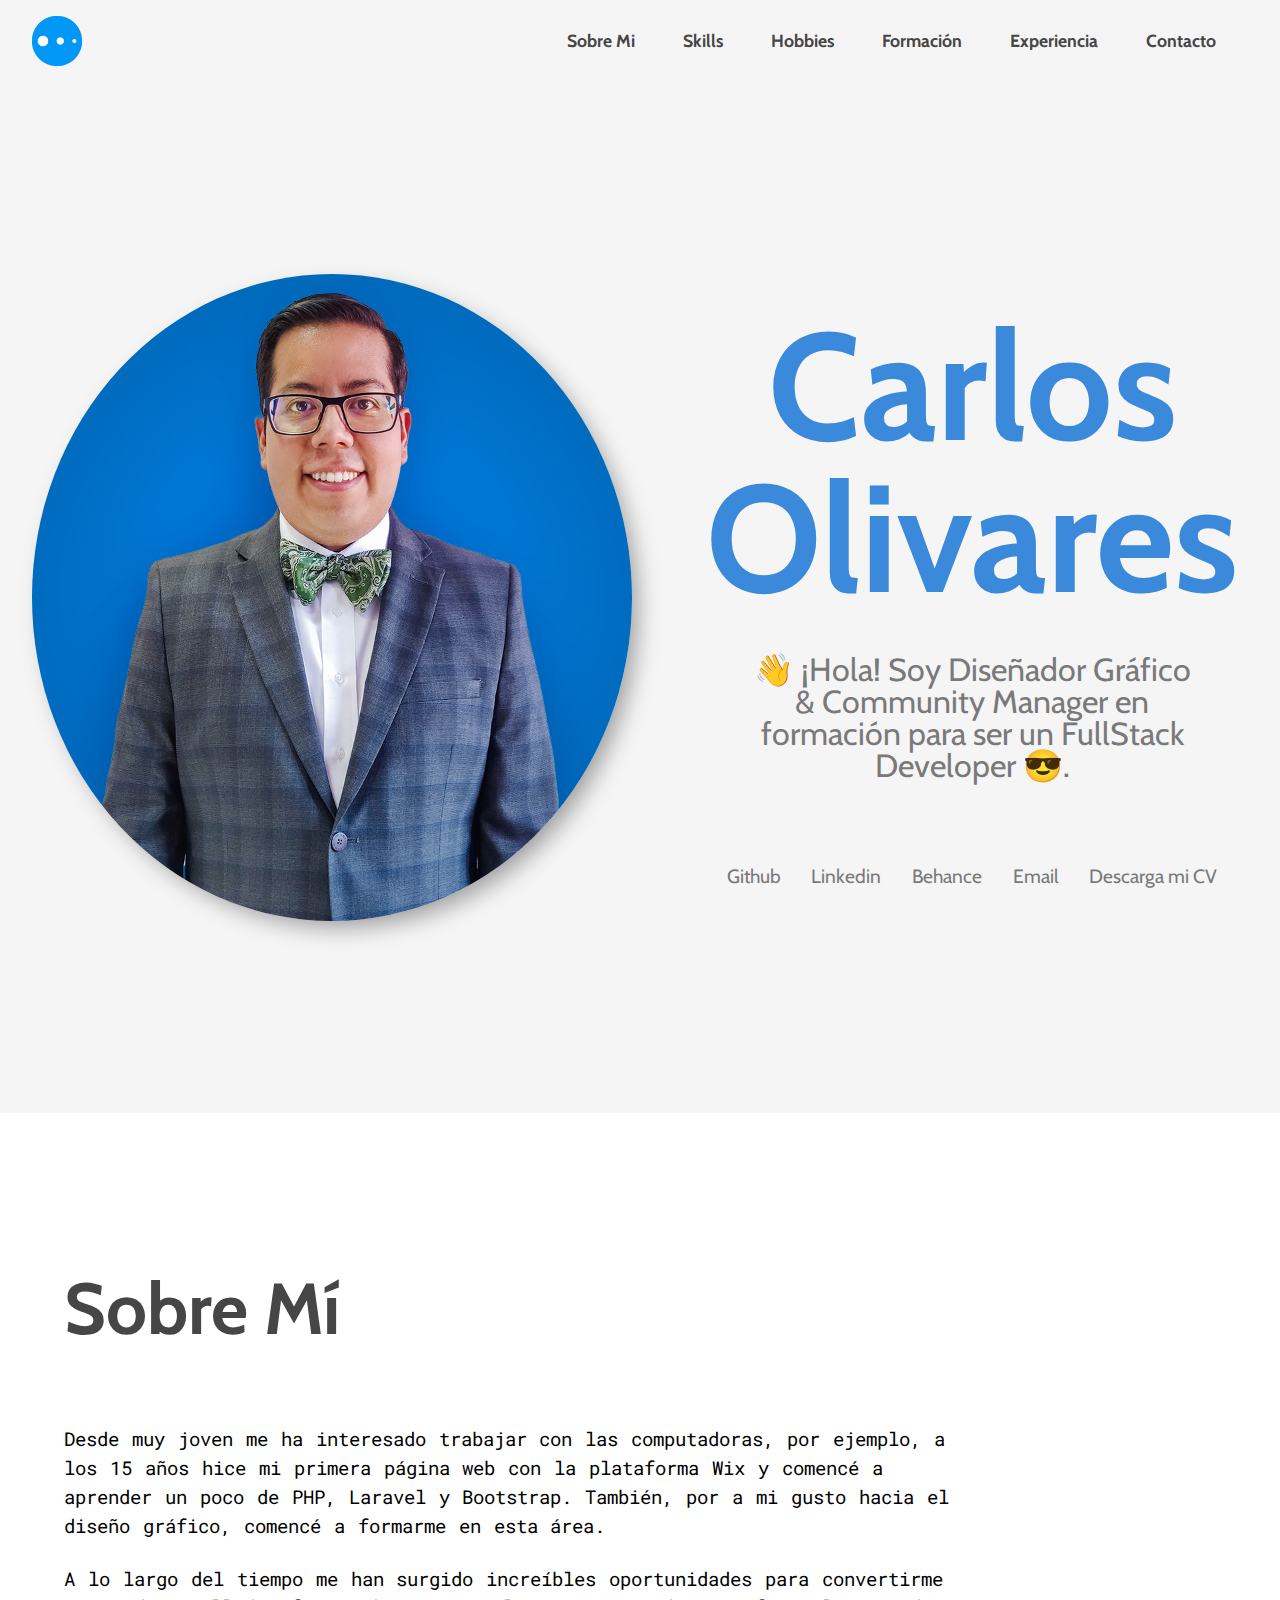
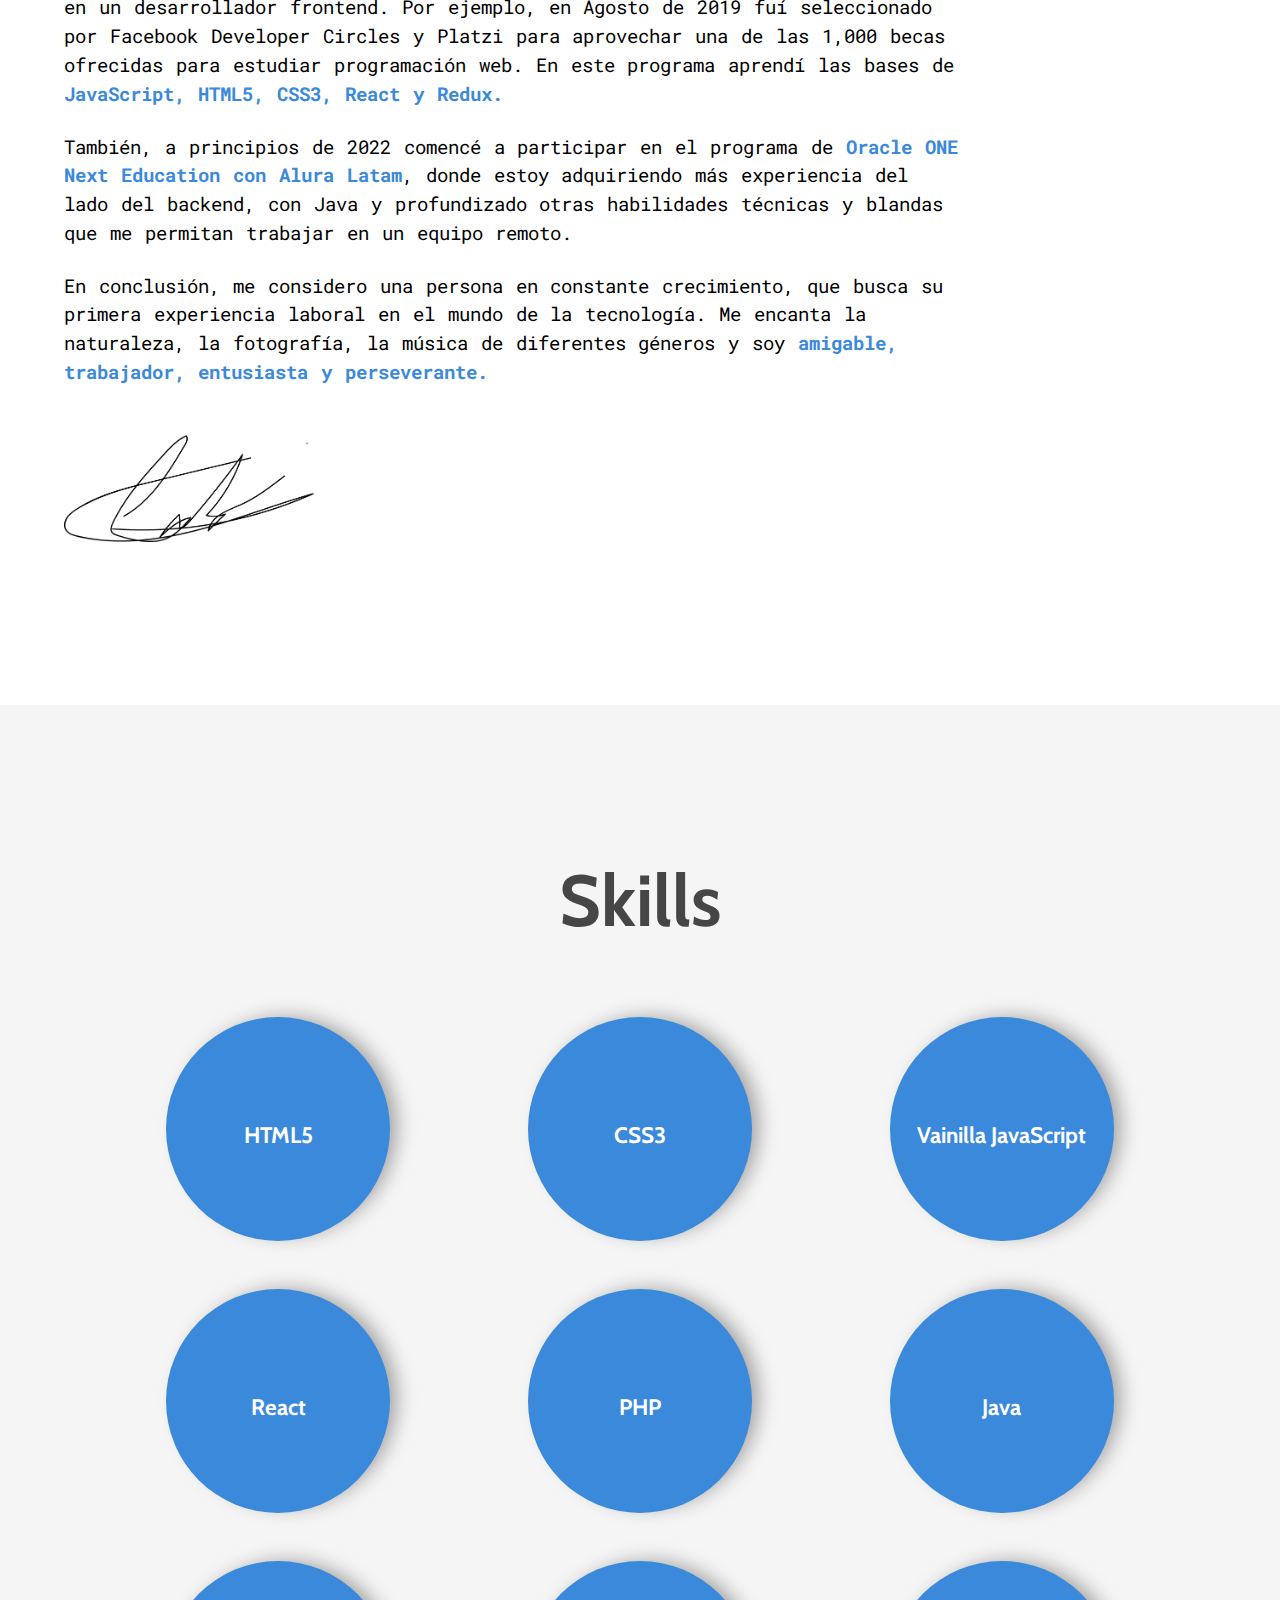
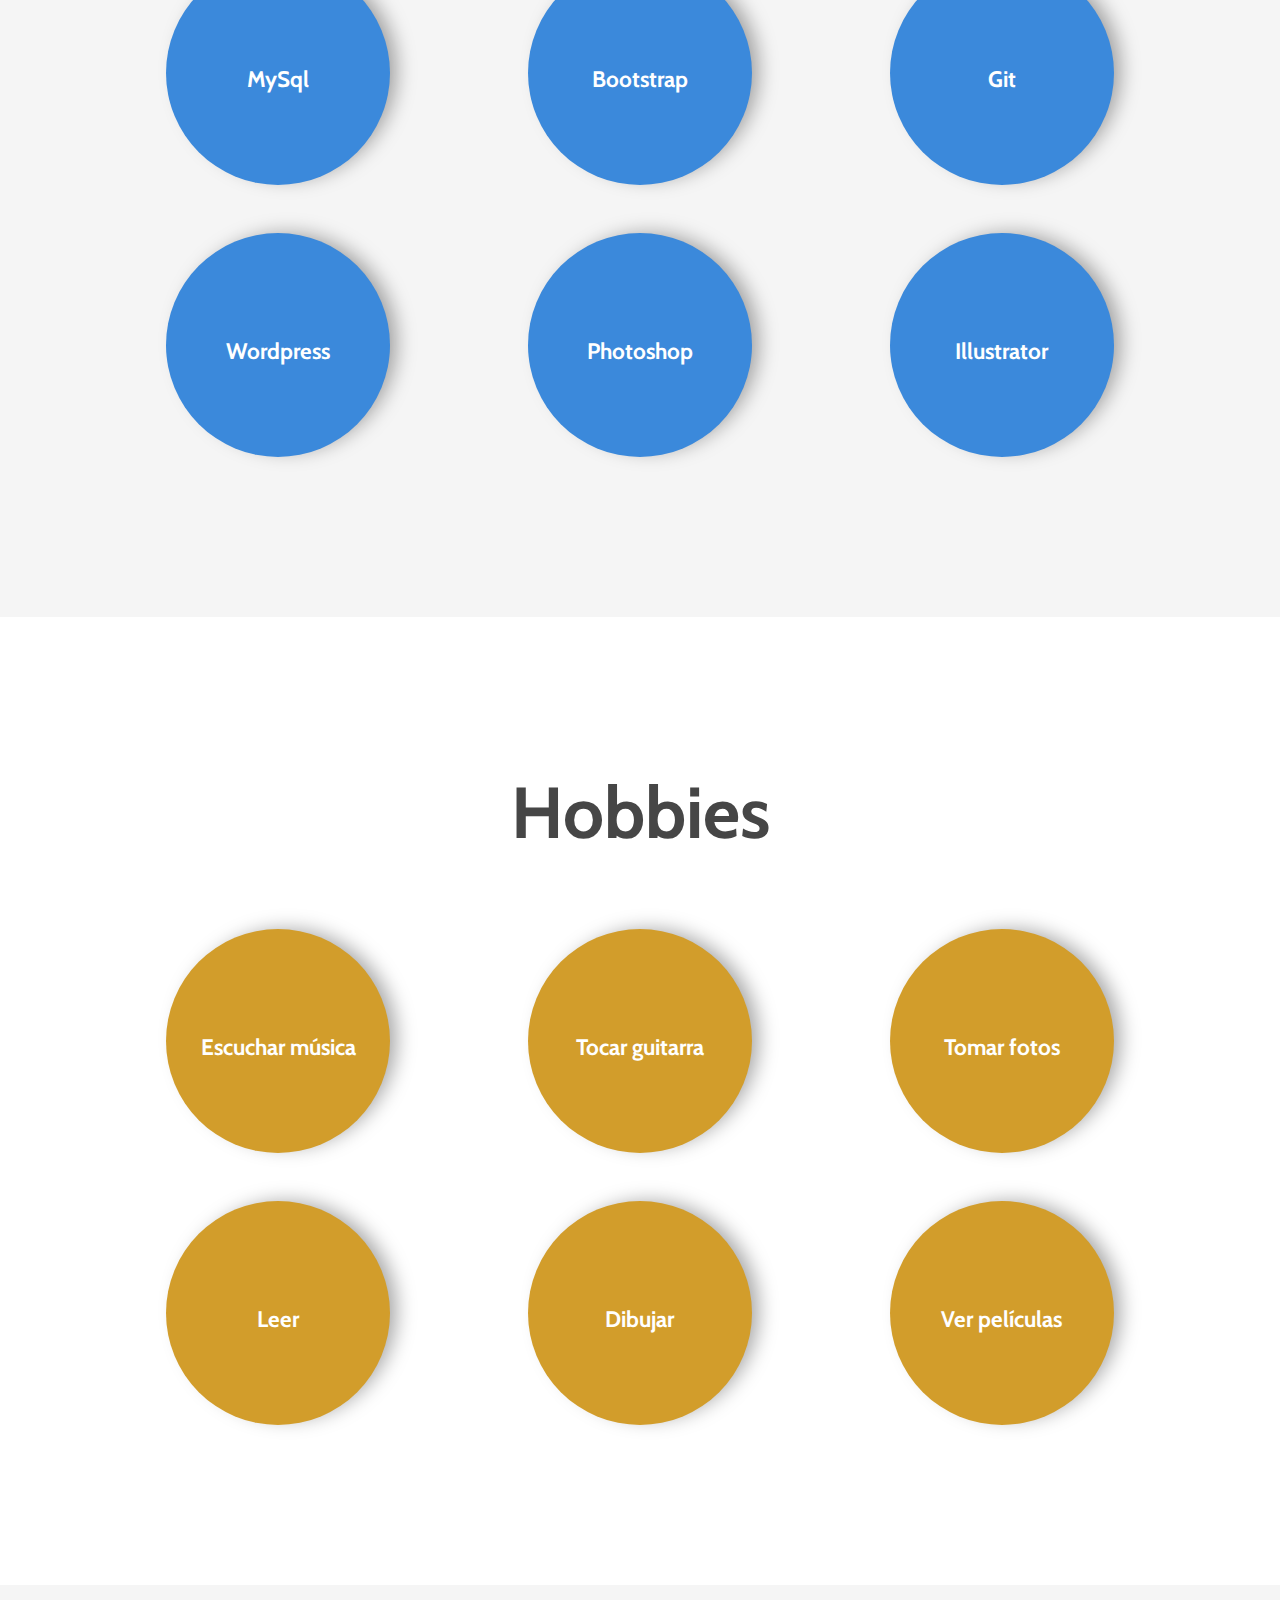
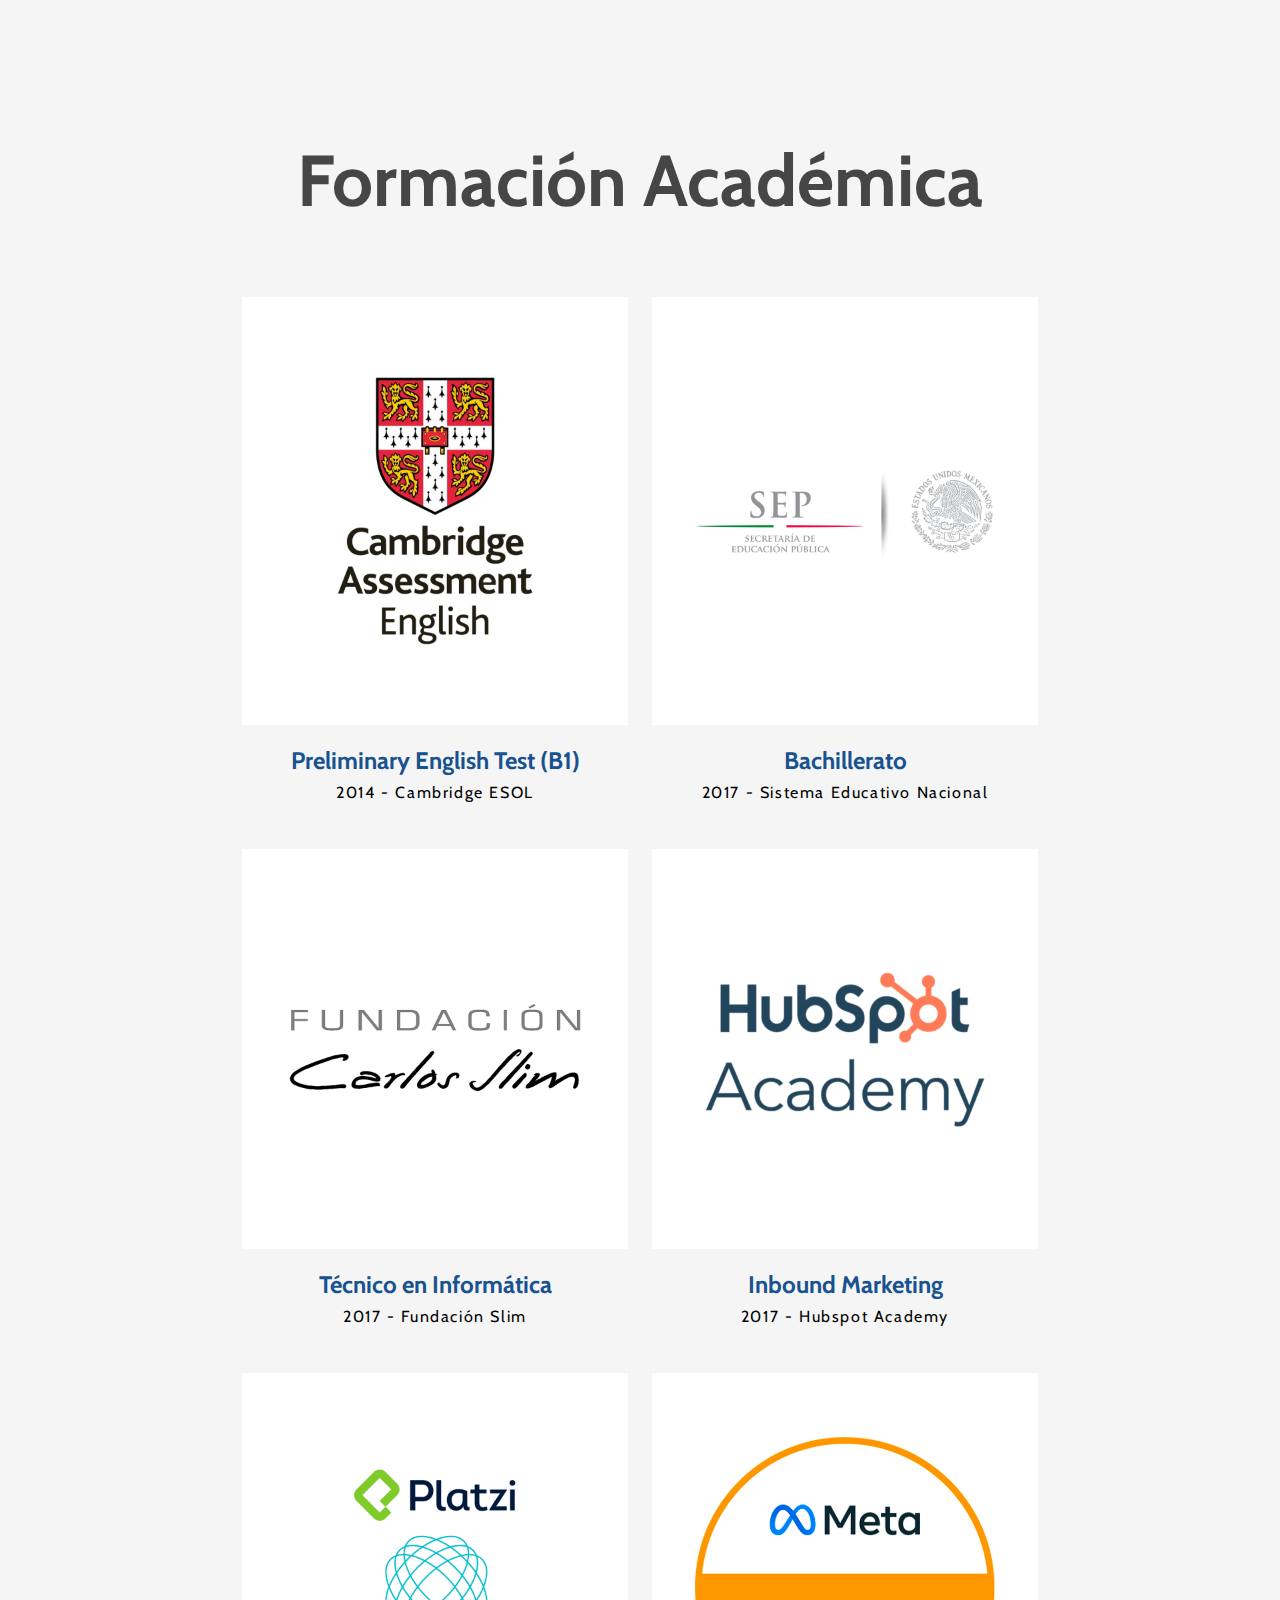
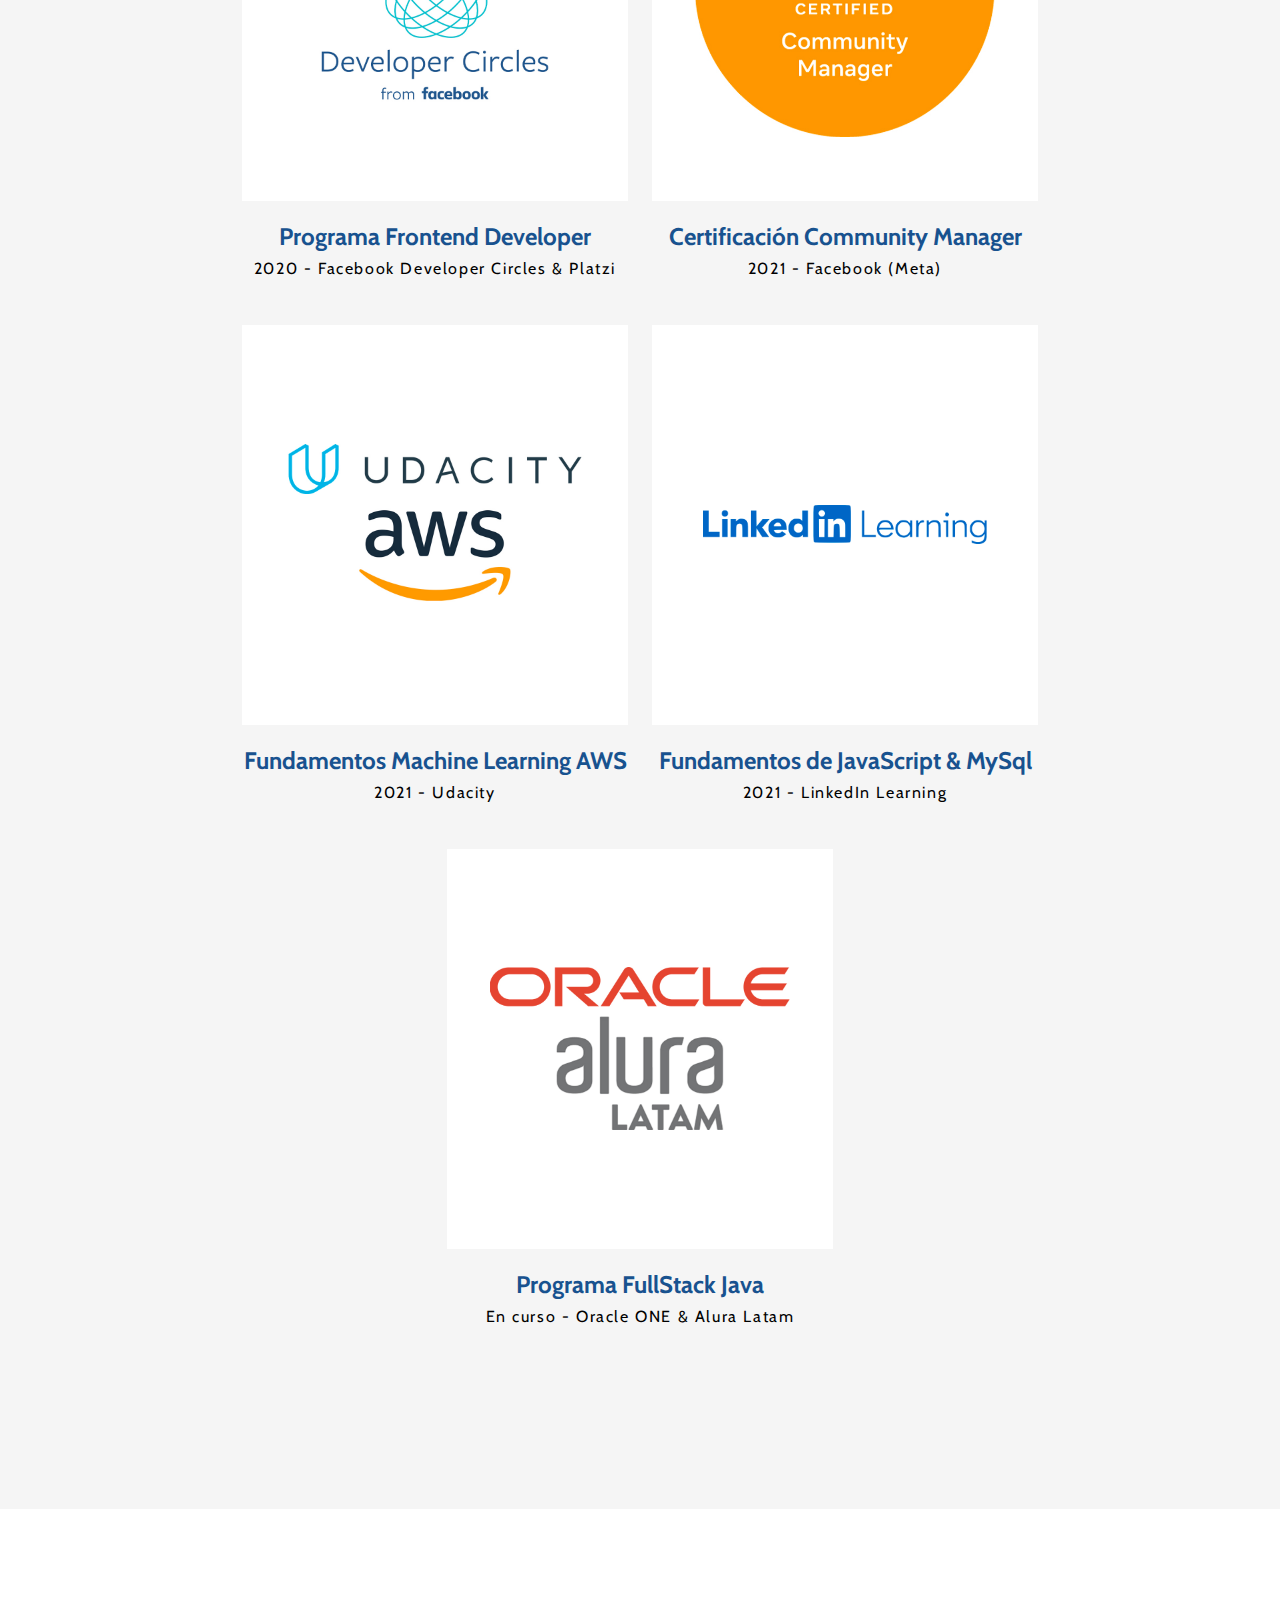
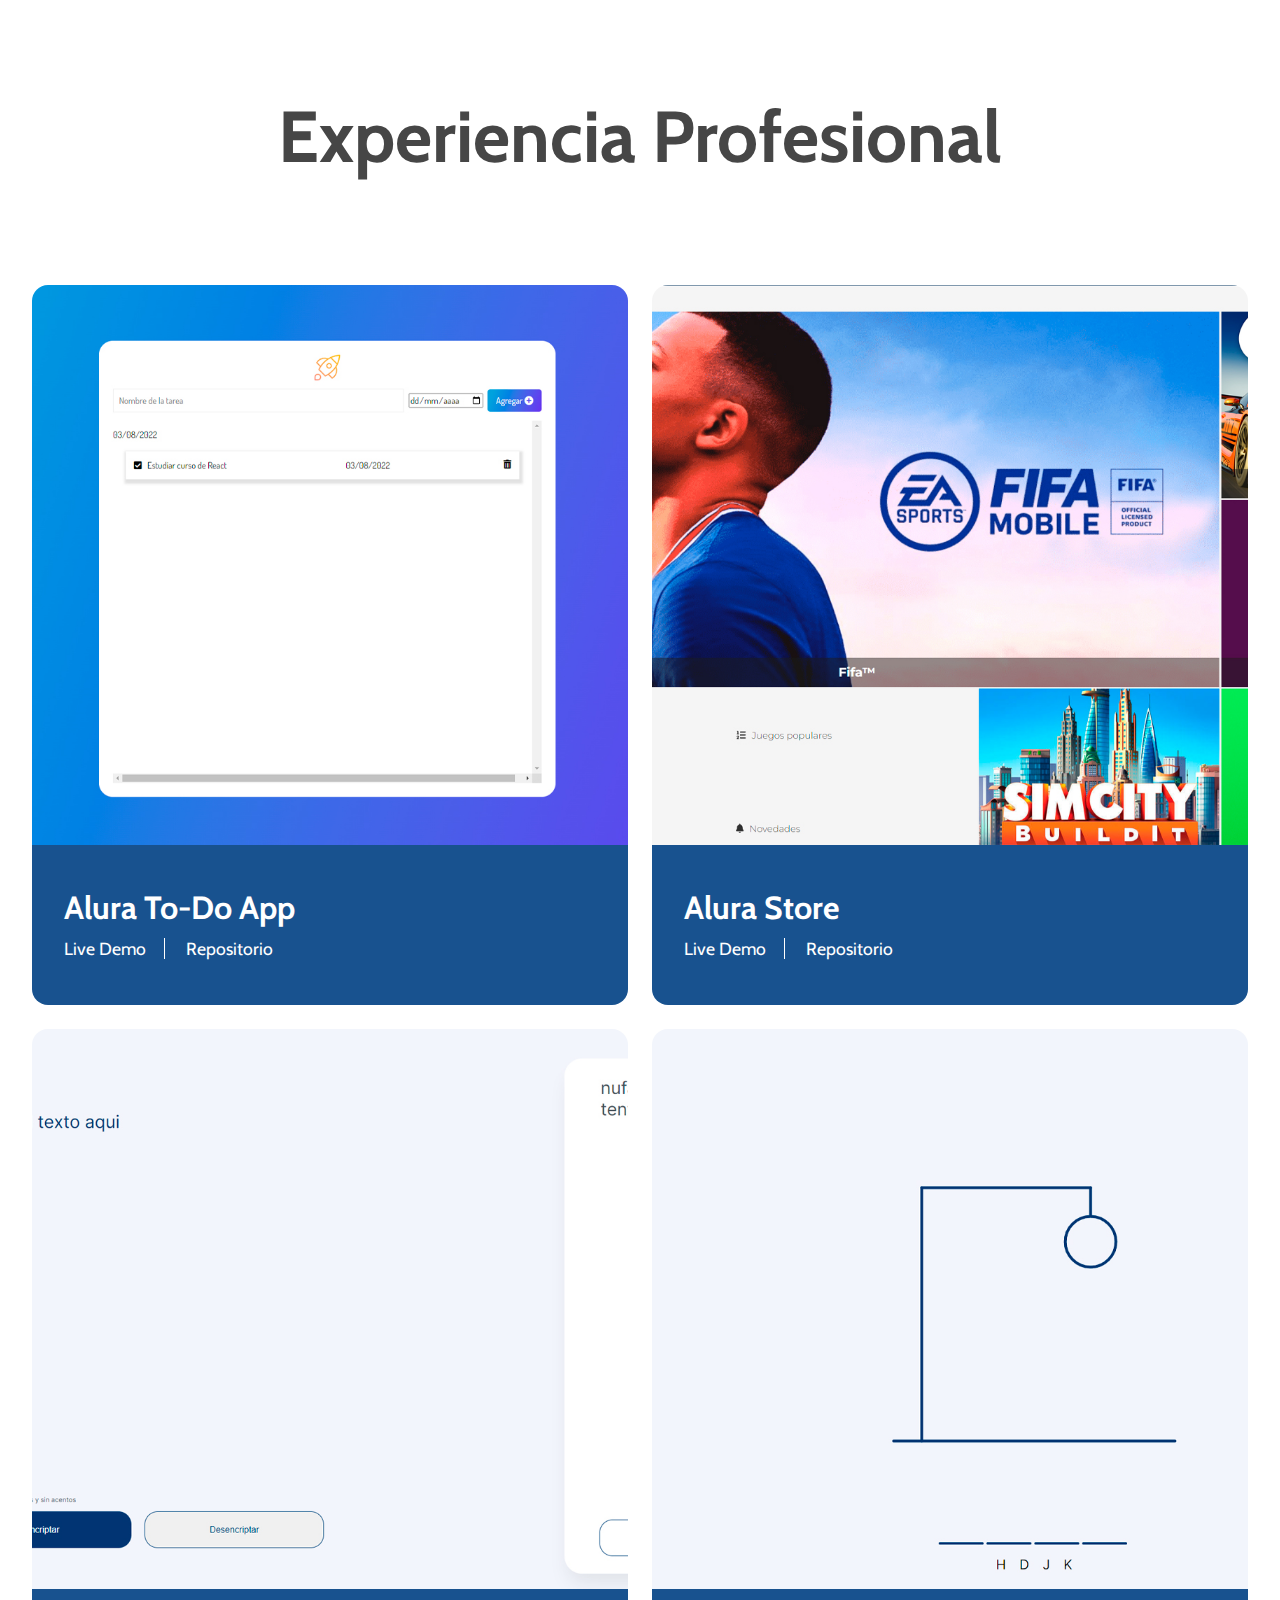
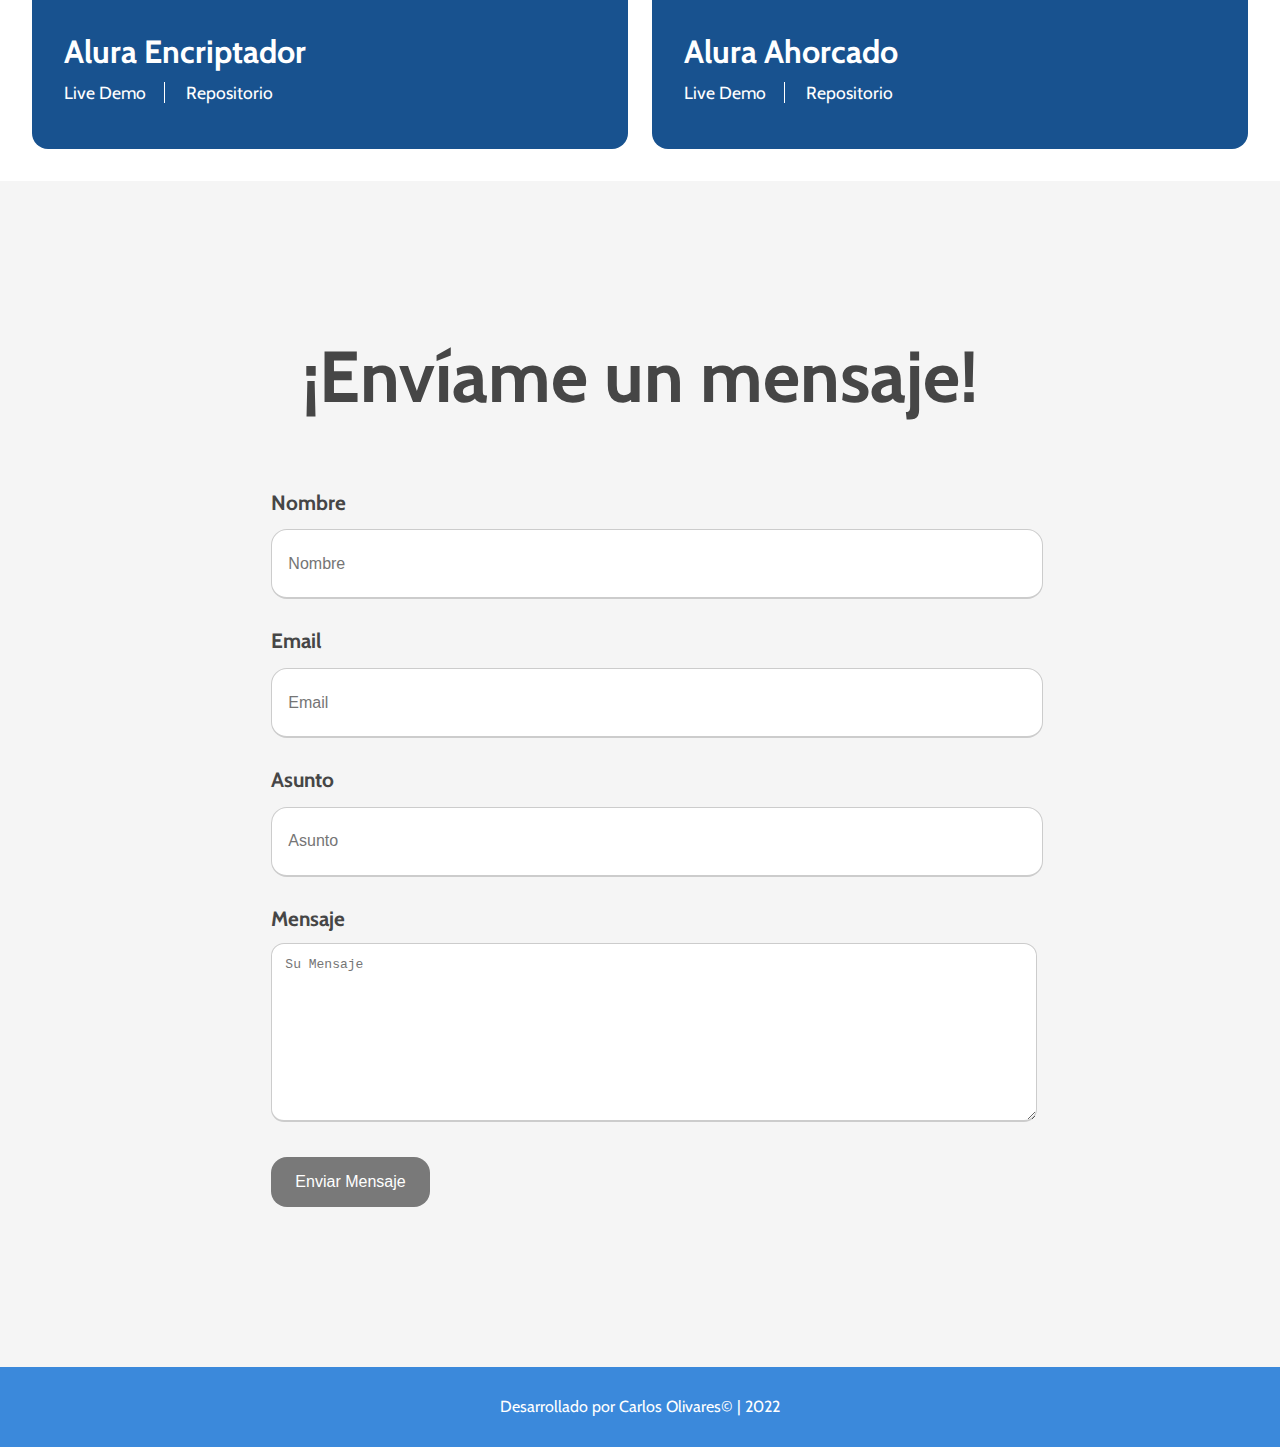
==== commit 594fb59f: "modifiyng text of about section" ====
--- a/index.html
+++ b/index.html
@@ -157,41 +157,38 @@
             <div class="about__description">
               <p>
                 Desde muy joven me ha interesado trabajar con las computadoras,
-                por ejemplo, a los 15 años hice mi primera página web en la
-                plataforma Wix y me aventuré a aprender un poco de PHP, Laravel
-                y Bootstrap. Además, debido a mi gusto por el diseño gráfico,
-                comencé a formarme en esa área.
+                por ejemplo, a los 15 años hice mi primera página web con la
+                plataforma Wix y comencé a aprender un poco de PHP, Laravel y
+                Bootstrap. También, por a mi gusto hacia el diseño gráfico,
+                comencé a formarme en esta área.
               </p>
               <p>
-                A lo largo del tiempo, me han surgido increíbles oportunidades
-                para adquirir las habilidades técnicas como un desarrollador
-                frontend, por ejemplo, en Agosto de 2019 fuí seleccionado por
-                Facebook Developer Circles y Platzi para aprovechar una de las
-                1,000 becas que ofrecieron para un estudiar programación web. En
-                este programa aprendí las bases de
+                A lo largo del tiempo me han surgido increíbles oportunidades
+                para convertirme en un desarrollador frontend. Por ejemplo, en
+                Agosto de 2019 fuí seleccionado por Facebook Developer Circles y
+                Platzi para aprovechar una de las 1,000 becas ofrecidas para
+                estudiar programación web. En este programa aprendí las bases de
                 <span class="featured"
                   >JavaScript, HTML5, CSS3, React y Redux.</span
                 >
               </p>
               <p>
-                También, a principios de 2022 comenc+e a participar en el
-                programa
+                También, a principios de 2022 comencé a participar en el
+                programa de
                 <span class="featured"
                   >Oracle ONE Next Education con Alura Latam</span
-                >, donde estoy adquiriendo mayor experiencia y profundizado mis
-                habilidades técnicas y blandas a fin de afrontar un nuevo reto:
-                trabajar en un equipo remoto.
+                >, donde estoy adquiriendo más experiencia del lado del backend,
+                con Java y profundizado otras habilidades técnicas y blandas que
+                me permitan trabajar en un equipo remoto.
               </p>
               <p>
-                En conclusión, soy una persona en constante crecimiento y en
-                búsqueda de mi primera experiencia laboral en el mundo de la
-                tecnología. Me encanta la naturaleza, la fotografía, ver
-                películas, la música de diferentes géneros y me considero
-                alguien
+                En conclusión, me considero una persona en constante
+                crecimiento, que busca su primera experiencia laboral en el
+                mundo de la tecnología. Me encanta la naturaleza, la fotografía,
+                la música de diferentes géneros y soy
                 <span class="featured"
-                  >amigable, trabajador, entusiasta y perseverante</span
+                  >amigable, trabajador, entusiasta y perseverante.</span
                 >
-                que disfruta hacer cosar por otros.
               </p>
             </div>
             <div class="about__sign">
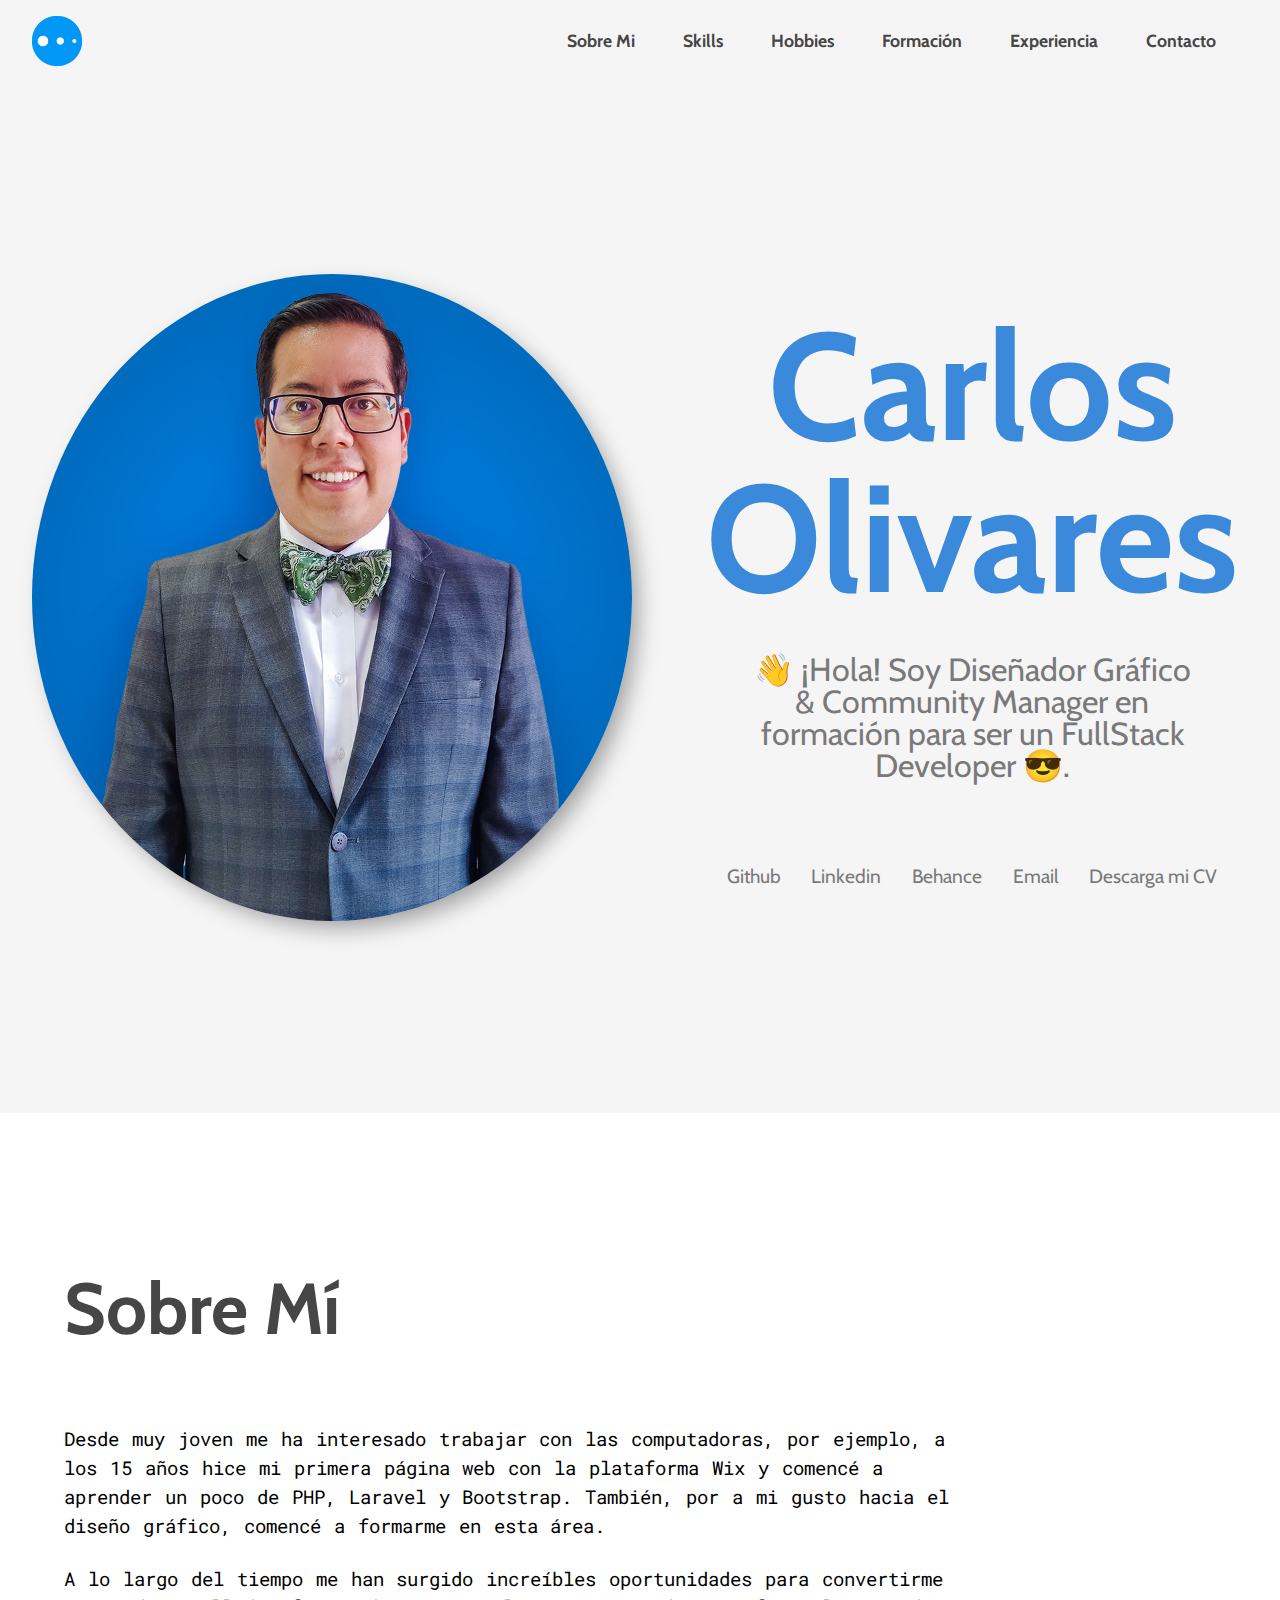
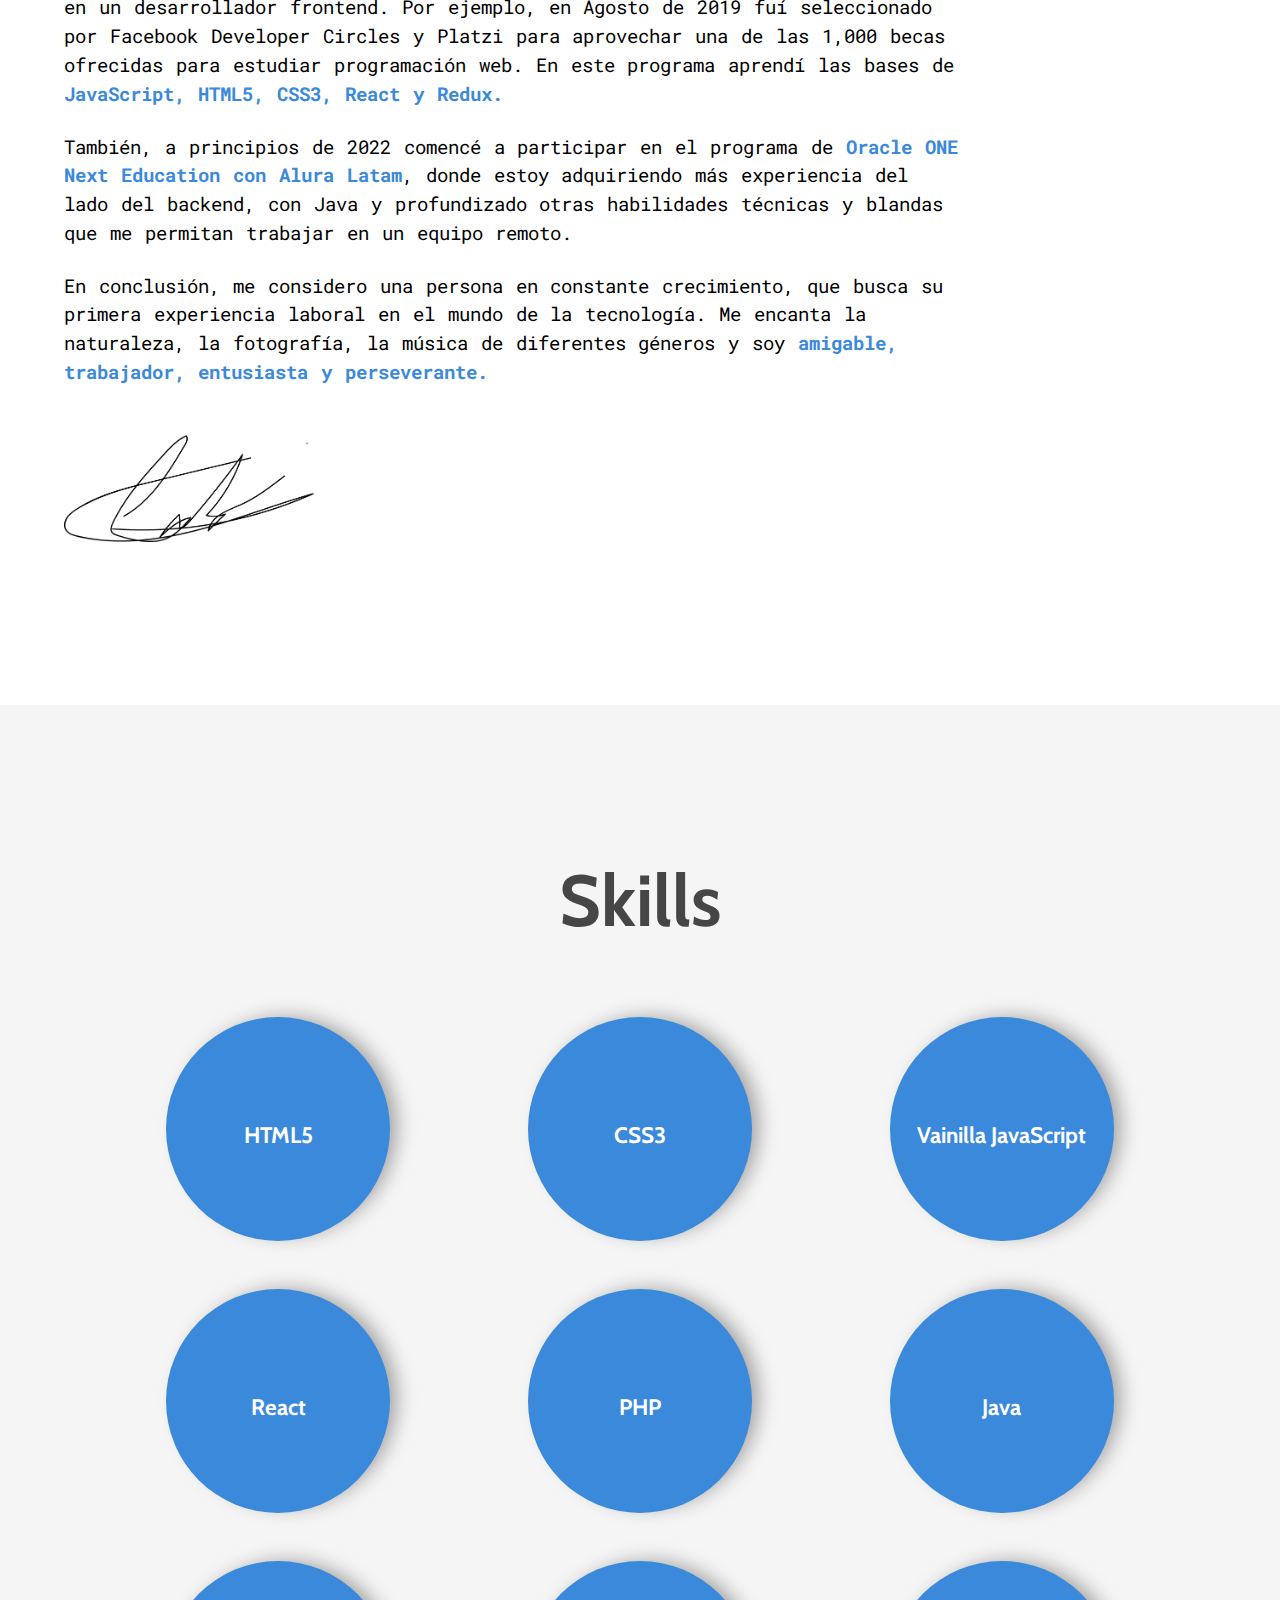
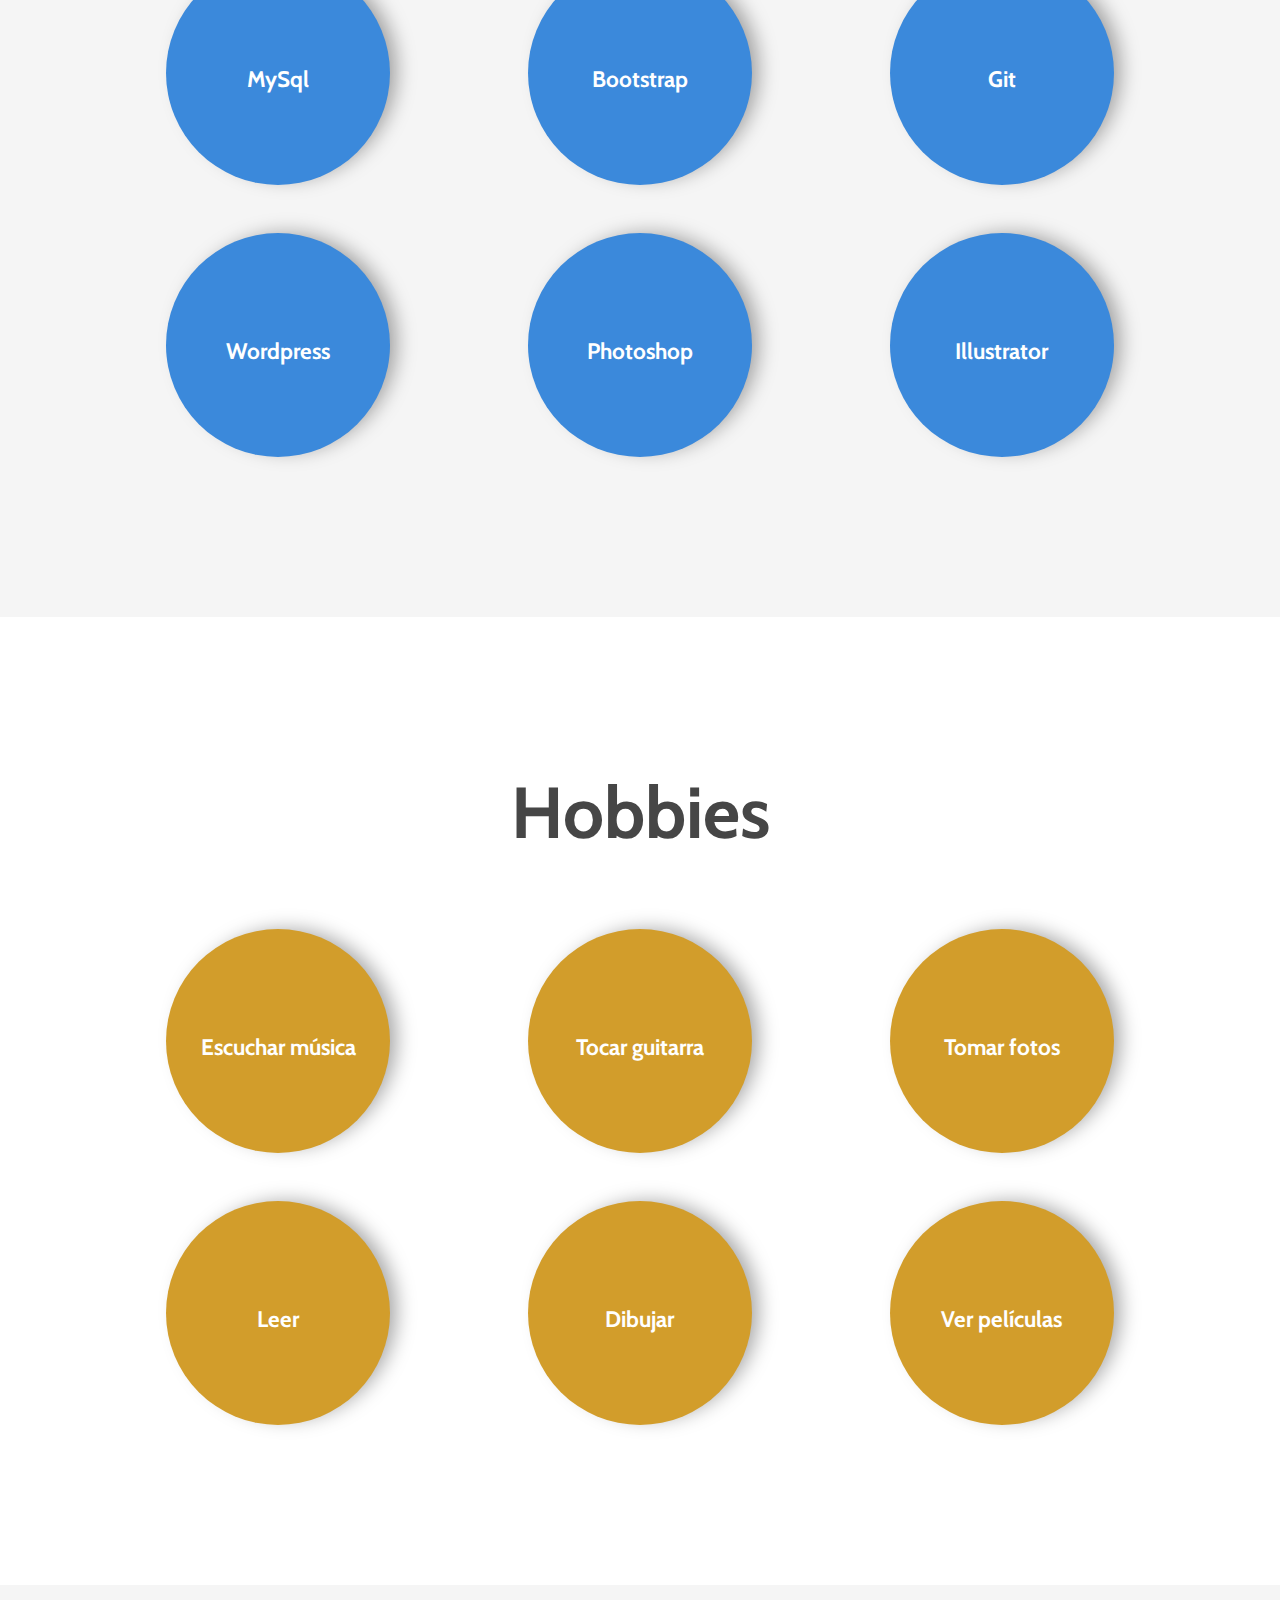
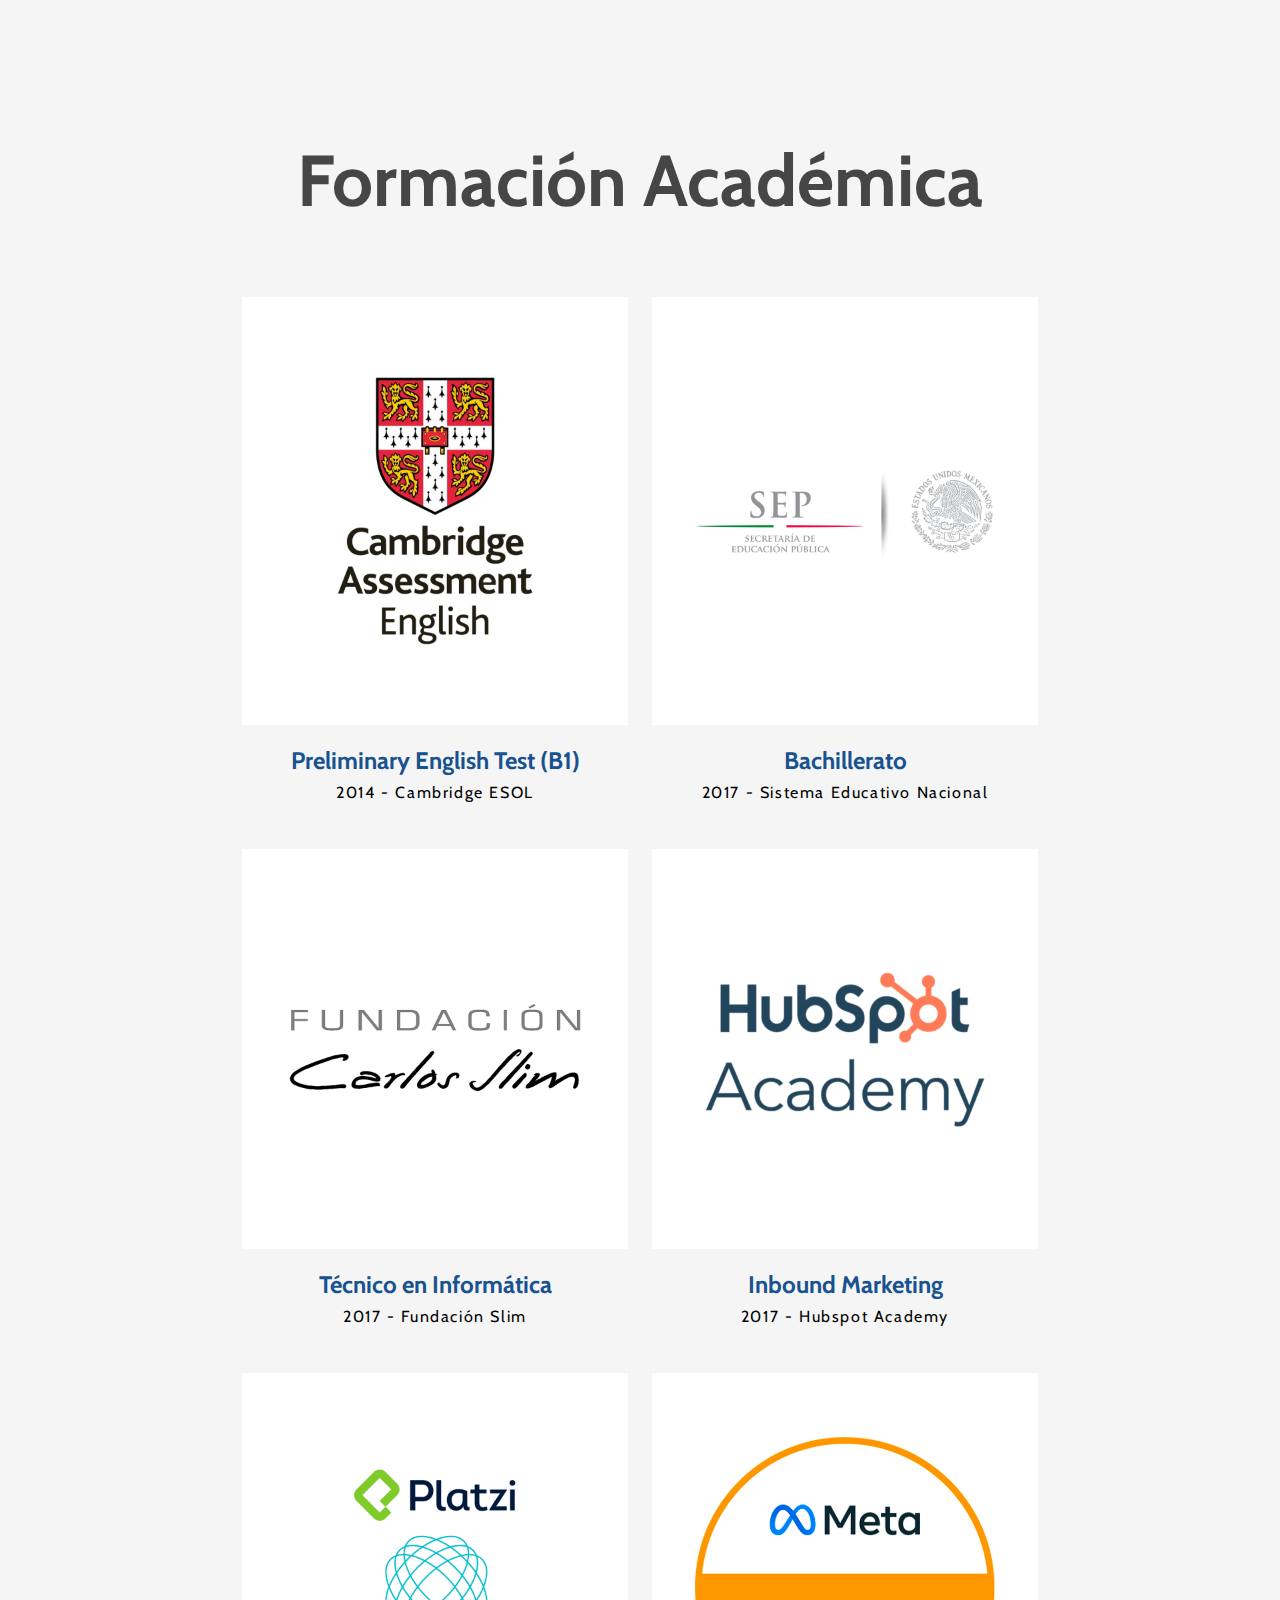
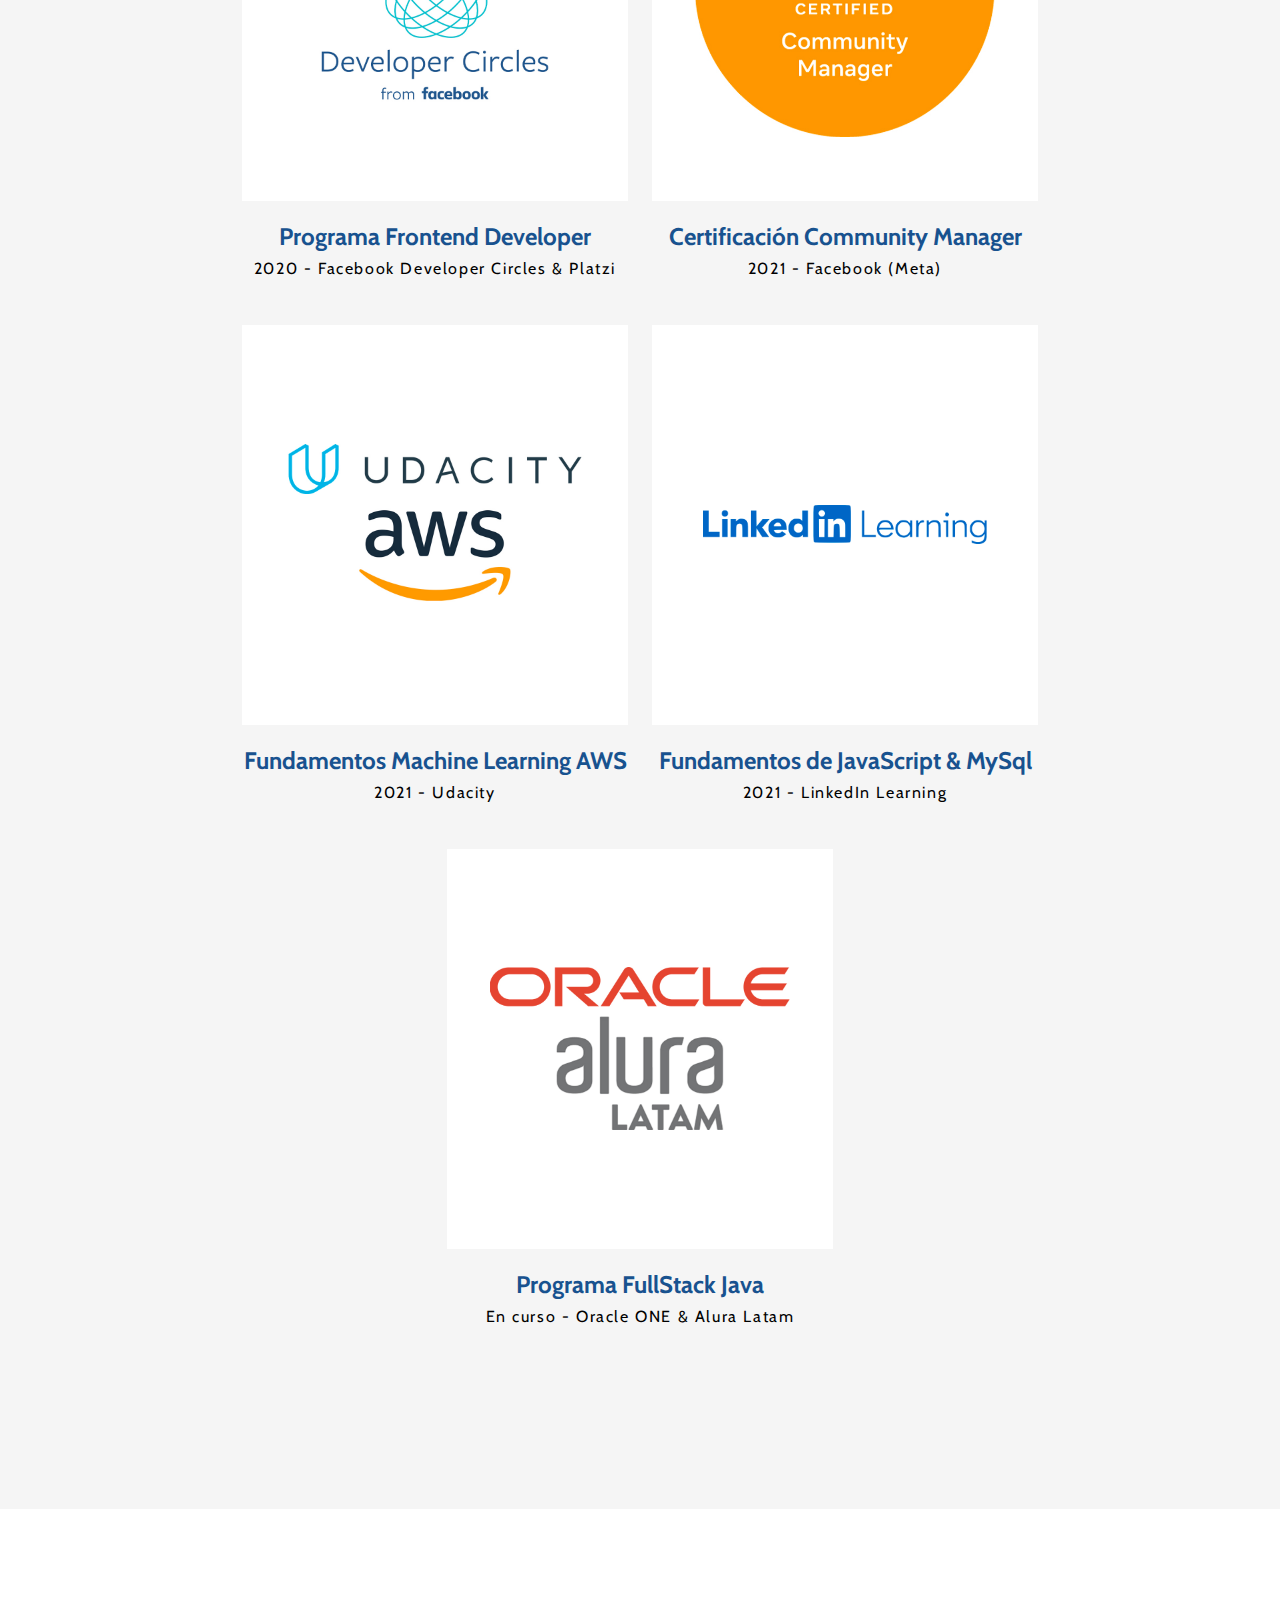
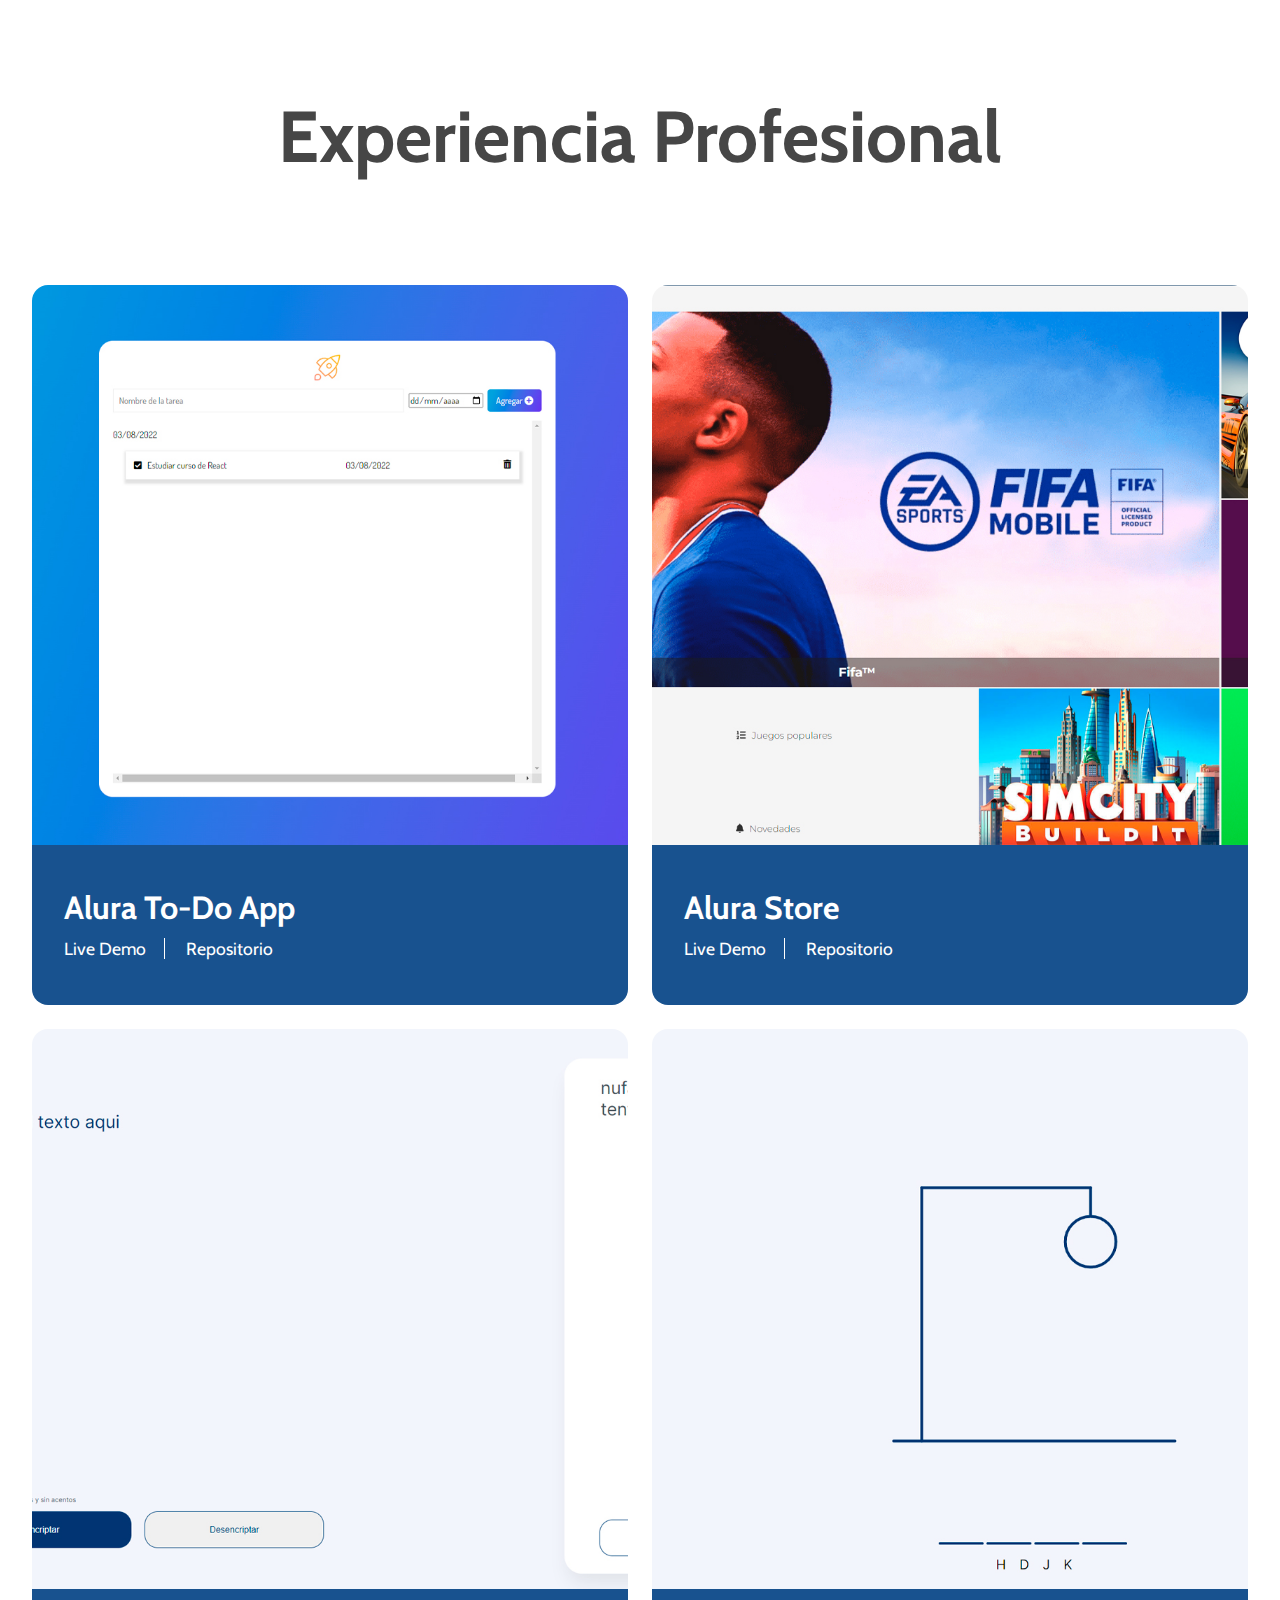
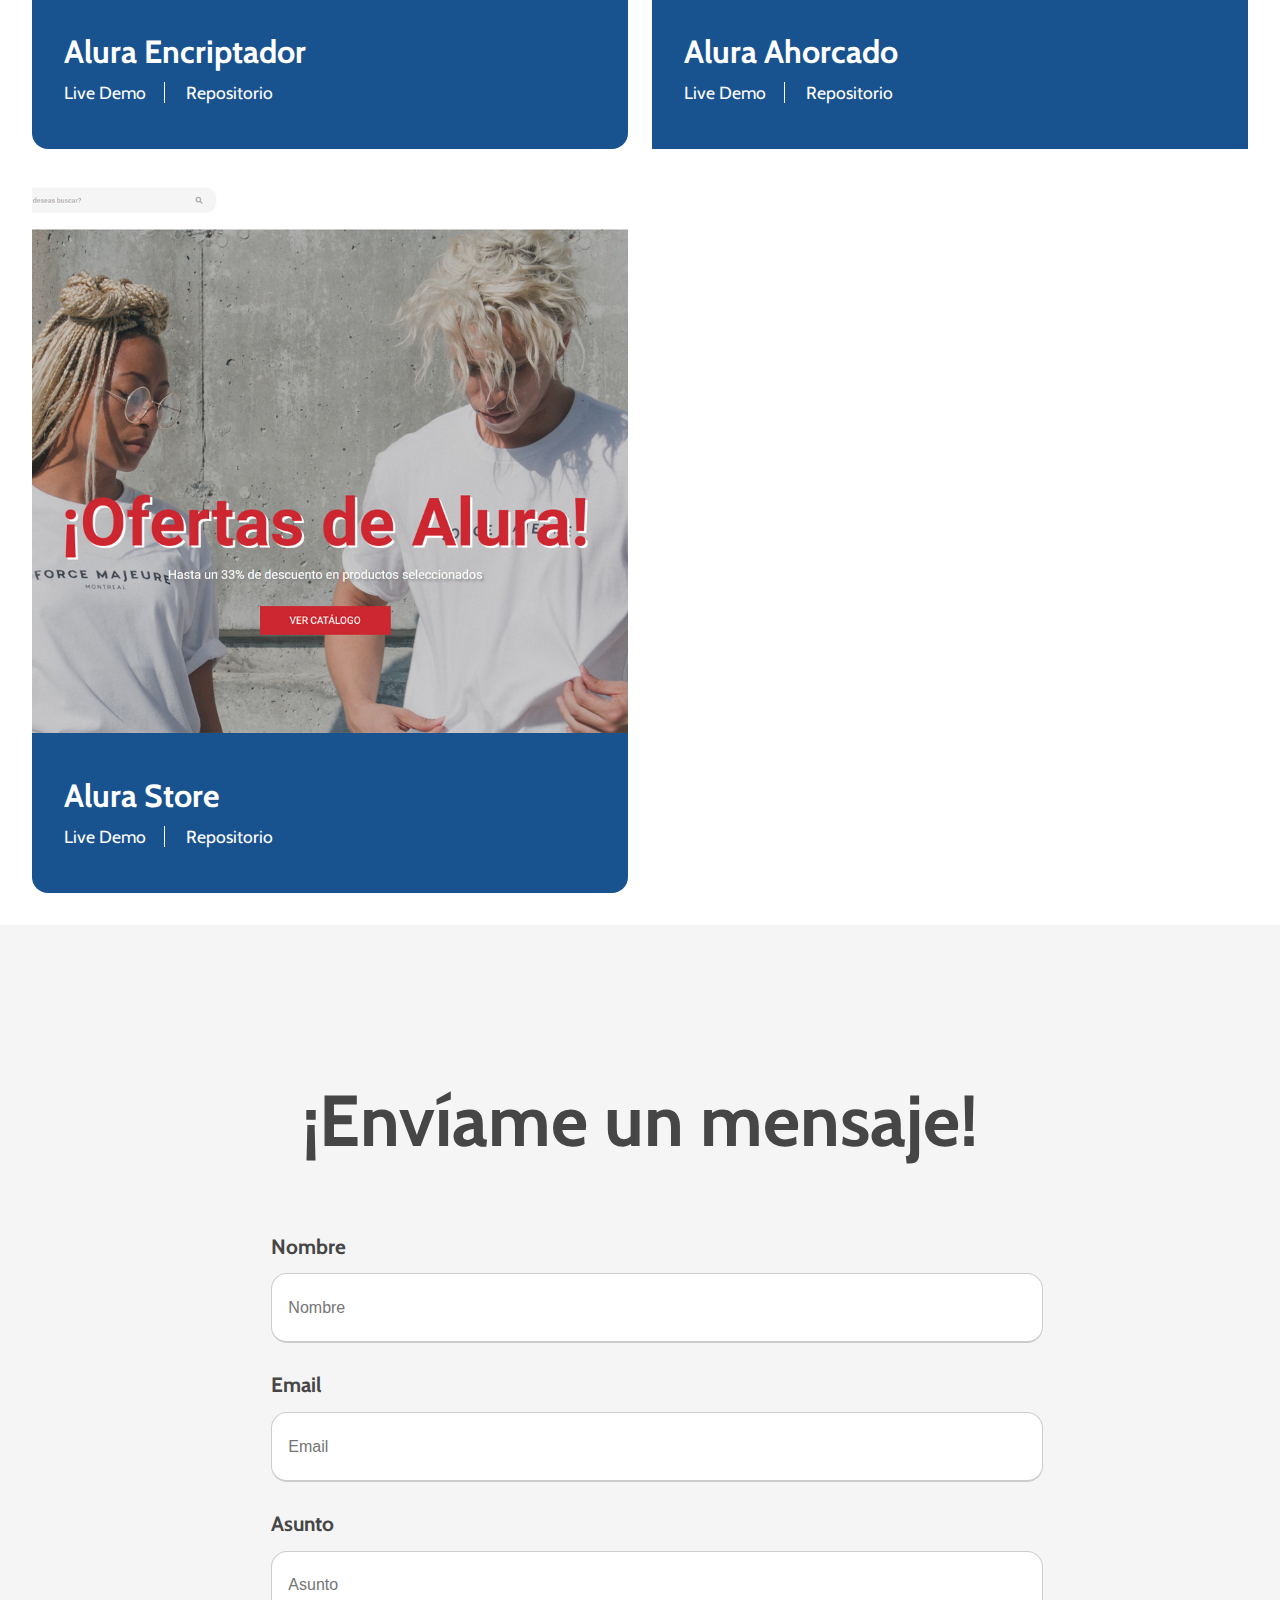
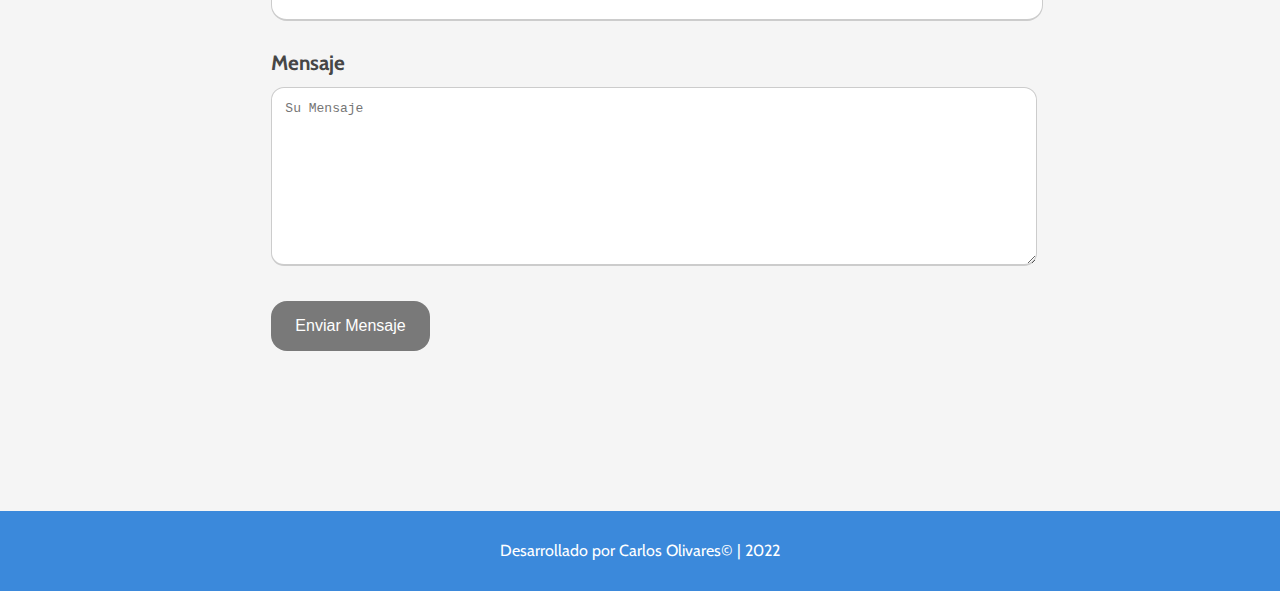
==== commit 4dc85a17: "adding alura store to portfolio" ====
--- a/index.html
+++ b/index.html
@@ -137,13 +137,17 @@
                 </a>
               </li>
               <li class="hero__social_item">
-                <a href="#" class="hero__social_link" target="_blank">
+                <a href="#contact" class="hero__social_link" target="_blank">
                   <i class="fa-solid fa-inbox hero__social_icon"></i>
                   Email
                 </a>
               </li>
               <li class="hero__social_item">
-                <a href="" class="hero__social_link" target="_blank">
+                <a
+                  href="https://drive.google.com/file/d/1ZroykMy5mVfYW6Y_Izevi-yjNX3TeiLs/view?usp=sharing"
+                  class="hero__social_link"
+                  target="_blank"
+                >
                   <i class="fa-solid fa-file-lines hero__social_icon"></i>
                   Descarga mi CV
                 </a>
@@ -540,6 +544,32 @@
                     <a
                       class="featured__link"
                       href="https://github.com/caryan57/alura_ahorcado"
+                      target="_blank"
+                      ><i class="fa-solid fa-code"></i> Repositorio</a
+                    >
+                  </div>
+                </div>
+              </div>
+              <div class="portfolio__box">
+                <a
+                  href="https://caryan57.github.io/alura_ahorcado/"
+                  target="_blank"
+                  class="portfolio__featured portfolio_5"
+                ></a>
+                <div class="portfolio__featured_content">
+                  <div class="featured__title">
+                    <h3>Alura Store</h3>
+                  </div>
+                  <div class="featured__info">
+                    <a
+                      class="featured__link"
+                      href="https://caryan57.github.io/alura-clothes/"
+                      target="_blank"
+                      ><i class="fa-solid fa-laptop"></i> Live Demo</a
+                    >
+                    <a
+                      class="featured__link"
+                      href="https://github.com/caryan57/alura-clothes"
                       target="_blank"
                       ><i class="fa-solid fa-code"></i> Repositorio</a
                     >
